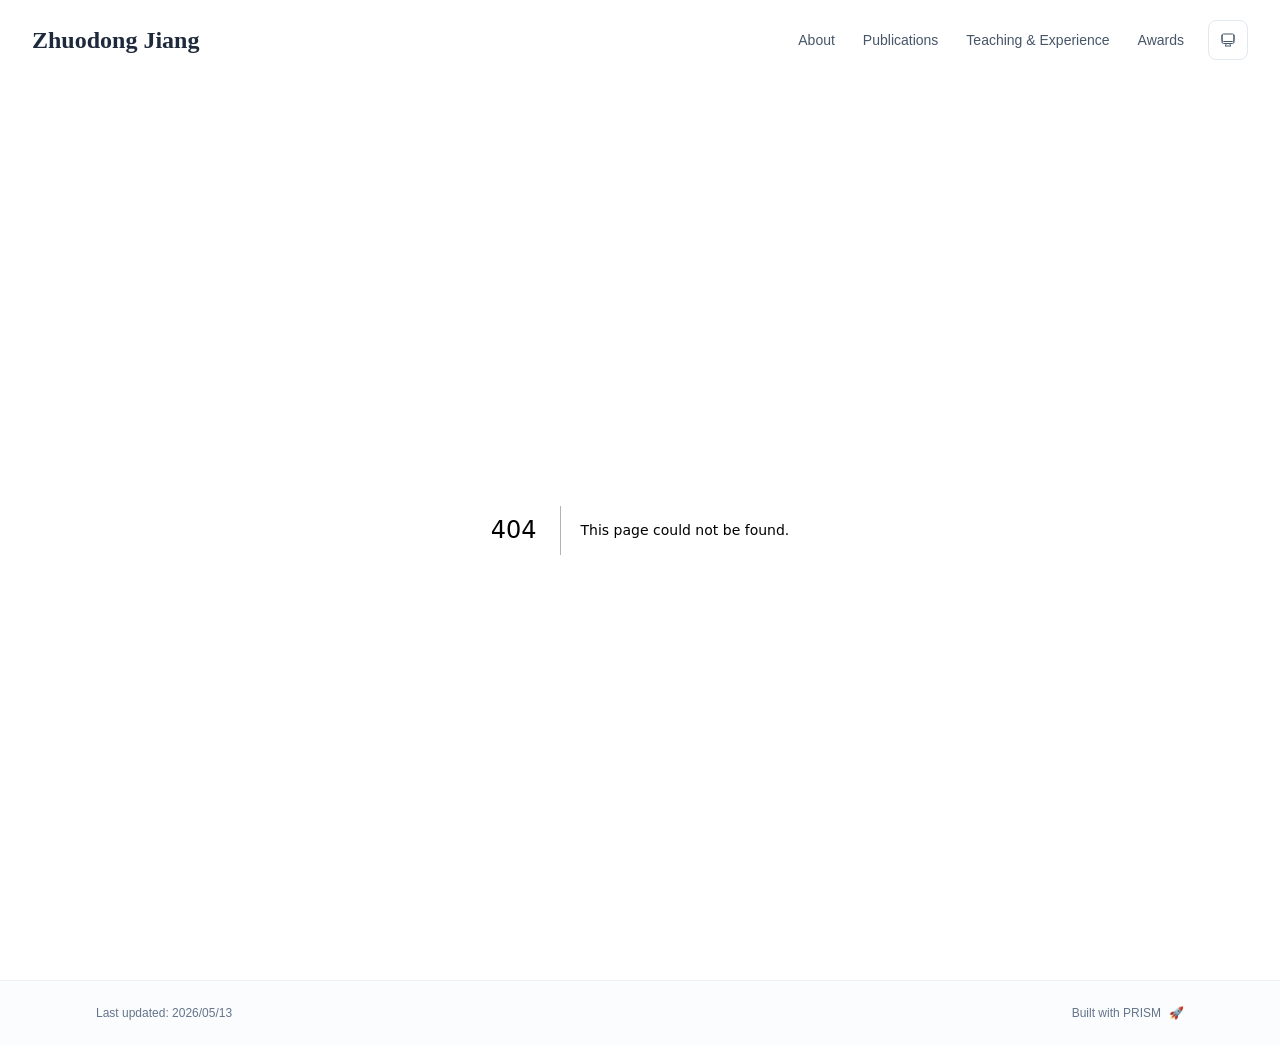
==== 404/index.html @ 2ffdc96c "Add files via upload" ====
<!DOCTYPE html><html lang="en" class="scroll-smooth"><head><meta charSet="utf-8"/><meta name="viewport" content="width=device-width, initial-scale=1"/><link rel="stylesheet" href="/_next/static/css/8590dfe646bd45a2.css" data-precedence="next"/><link rel="preload" as="script" fetchPriority="low" href="/_next/static/chunks/webpack-679b75d1c4c2027c.js"/><script src="/_next/static/chunks/4bd1b696-70b6d399998de86a.js" async=""></script><script src="/_next/static/chunks/684-5aaa8290a129f299.js" async=""></script><script src="/_next/static/chunks/main-app-1e3bed3630643436.js" async=""></script><script src="/_next/static/chunks/461-a9a5d7b05a71d978.js" async=""></script><script src="/_next/static/chunks/874-6cc630662f3664af.js" async=""></script><script src="/_next/static/chunks/291-e39730cc9327e39b.js" async=""></script><script src="/_next/static/chunks/app/layout-926b133515a40fc3.js" async=""></script><meta name="robots" content="noindex"/><title>404: This page could not be found.</title><link rel="icon" href="/logo.jpeg" type="image/svg+xml"/><link rel="dns-prefetch" href="https://jialeliu.com"/><link rel="preconnect" href="https://jialeliu.com" crossorigin=""/><link rel="preload" as="font" type="font/woff2" href="https://jialeliu.com/fonts/georgiab.woff2" crossorigin=""/><script>
              try {
                const theme = localStorage.getItem('theme-storage');
                const parsed = theme ? JSON.parse(theme) : null;
                const setting = parsed?.state?.theme || 'system';
                const prefersDark = typeof window !== 'undefined' && window.matchMedia && window.matchMedia('(prefers-color-scheme: dark)').matches;
                const effective = setting === 'dark' ? 'dark' : (setting === 'light' ? 'light' : (prefersDark ? 'dark' : 'light'));
                var root = document.documentElement;
                root.classList.add(effective);
                root.setAttribute('data-theme', effective);
              } catch (e) {
                var root = document.documentElement;
                root.classList.add('light');
                root.setAttribute('data-theme', 'light');
              }
            </script><script>
    try {
      const cfg = {"enabled":true,"locales":["en"],"defaultLocale":"en","mode":"auto","fixedLocale":"en","persist":true,"switcher":true,"labels":{"en":"English"}};
      const storageKey = 'locale-storage';
      const normalize = (value) => typeof value === 'string' ? value.trim().replace('_', '-').toLowerCase() : '';
      const matchLocale = (candidate) => {
        const normalized = normalize(candidate);
        if (!normalized) return null;
        if (cfg.locales.includes(normalized)) return normalized;
        const language = normalized.split('-')[0];
        if (cfg.locales.includes(language)) return language;
        return null;
      };

      let resolved = null;

      if (cfg.persist) {
        resolved = matchLocale(localStorage.getItem(storageKey));
      }

      if (!resolved) {
        if (cfg.mode === 'fixed') {
          resolved = cfg.fixedLocale;
        } else {
          resolved = matchLocale(navigator.language);
        }
      }

      if (!resolved) {
        resolved = cfg.defaultLocale;
      }

      const root = document.documentElement;
      root.lang = resolved;
      root.setAttribute('data-locale', resolved);

      if (cfg.persist) {
        localStorage.setItem(storageKey, resolved);
      }
    } catch (e) {
      const root = document.documentElement;
      root.lang = 'en';
      root.setAttribute('data-locale', 'en');
    }
  </script><title>Zhuodong Jiang</title><meta name="description" content="PhD student at the University of Bristol."/><meta name="author" content="Zhuodong Jiang"/><meta name="keywords" content="Zhuodong Jiang,PhD,Research,University of Bristol"/><meta name="creator" content="Zhuodong Jiang"/><meta name="publisher" content="Zhuodong Jiang"/><meta property="og:title" content="Zhuodong Jiang"/><meta property="og:description" content="PhD student at the University of Bristol."/><meta property="og:site_name" content="Zhuodong Jiang&#x27;s Academic Website"/><meta property="og:locale" content="en_US"/><meta property="og:type" content="website"/><meta name="twitter:card" content="summary"/><meta name="twitter:title" content="Zhuodong Jiang"/><meta name="twitter:description" content="PhD student at the University of Bristol."/><link rel="icon" href="/logo.jpeg"/><script>document.querySelectorAll('body link[rel="icon"], body link[rel="apple-touch-icon"]').forEach(el => document.head.appendChild(el))</script><script src="/_next/static/chunks/polyfills-42372ed130431b0a.js" noModule=""></script></head><body class="font-sans antialiased"><div style="visibility:hidden"><nav class="fixed top-0 left-0 right-0 z-50" data-headlessui-state=""><div class="transition-all duration-300 ease-out bg-transparent" style="transform:translateY(-100px)"><div class="max-w-7xl mx-auto px-4 sm:px-6 lg:px-8"><div class="flex justify-between items-center h-16 lg:h-20"><div class="flex-shrink-0" tabindex="0"><a class="text-xl lg:text-2xl font-serif font-semibold text-primary hover:text-accent transition-colors duration-200" href="/">Zhuodong Jiang</a></div><div class="hidden lg:block"><div class="ml-10 flex items-center space-x-3"><div class="relative flex items-baseline space-x-1"><a data-nav-href="/" class="relative px-3 py-2 text-sm font-medium rounded-lg transition-colors duration-150 text-neutral-600" href="/">About</a><a data-nav-href="/publications" class="relative px-3 py-2 text-sm font-medium rounded-lg transition-colors duration-150 text-neutral-600" href="/publications/">Publications</a><a data-nav-href="/teaching" class="relative px-3 py-2 text-sm font-medium rounded-lg transition-colors duration-150 text-neutral-600" href="/teaching/">Teaching &amp; Experience</a><a data-nav-href="/awards" class="relative px-3 py-2 text-sm font-medium rounded-lg transition-colors duration-150 text-neutral-600" href="/awards/">Awards</a></div><div class="flex items-center justify-center w-10 h-10 rounded-lg border border-neutral-200 dark:border-[rgba(148,163,184,0.24)] bg-background dark:bg-neutral-800"><div class="w-4 h-4 rounded-full bg-neutral-300 animate-pulse"></div></div></div></div><div class="lg:hidden flex items-center space-x-2"><div class="flex items-center justify-center w-10 h-10 rounded-lg border border-neutral-200 dark:border-[rgba(148,163,184,0.24)] bg-background dark:bg-neutral-800"><div class="w-4 h-4 rounded-full bg-neutral-300 animate-pulse"></div></div><button class="inline-flex items-center justify-center p-2 rounded-md text-neutral-600 hover:text-primary hover:bg-neutral-100 dark:hover:bg-neutral-800 focus:outline-none focus:ring-2 focus:ring-inset focus:ring-accent transition-colors duration-200" id="headlessui-disclosure-button-«R7pdb»" type="button" aria-expanded="false" data-headlessui-state=""><span class="sr-only">Open main menu</span><div><svg xmlns="http://www.w3.org/2000/svg" fill="none" viewBox="0 0 24 24" stroke-width="1.5" stroke="currentColor" aria-hidden="true" data-slot="icon" class="block h-6 w-6"><path stroke-linecap="round" stroke-linejoin="round" d="M3.75 6.75h16.5M3.75 12h16.5m-16.5 5.25h16.5"></path></svg></div></button></div></div></div></div></nav><main class="min-h-screen pt-16 lg:pt-20"><div style="font-family:system-ui,&quot;Segoe UI&quot;,Roboto,Helvetica,Arial,sans-serif,&quot;Apple Color Emoji&quot;,&quot;Segoe UI Emoji&quot;;height:100vh;text-align:center;display:flex;flex-direction:column;align-items:center;justify-content:center"><div><style>body{color:#000;background:#fff;margin:0}.next-error-h1{border-right:1px solid rgba(0,0,0,.3)}@media (prefers-color-scheme:dark){body{color:#fff;background:#000}.next-error-h1{border-right:1px solid rgba(255,255,255,.3)}}</style><h1 class="next-error-h1" style="display:inline-block;margin:0 20px 0 0;padding:0 23px 0 0;font-size:24px;font-weight:500;vertical-align:top;line-height:49px">404</h1><div style="display:inline-block"><h2 style="font-size:14px;font-weight:400;line-height:49px;margin:0">This page could not be found.</h2></div></div></div><!--$--><!--/$--><!--$--><!--/$--></main><footer class="border-t border-neutral-200/50 bg-neutral-50/50 dark:bg-neutral-900/50 dark:border-neutral-700/50"><div class="max-w-6xl mx-auto px-4 sm:px-6 lg:px-8 py-6"><div class="flex flex-col sm:flex-row justify-between items-center gap-2"><p class="text-xs text-neutral-500">Last updated<!-- -->: <!-- -->2026/05/13</p><p class="text-xs text-neutral-500 flex items-center"><a href="https://github.com/xyjoey/PRISM" target="_blank" rel="noopener noreferrer">Built with PRISM</a><span class="ml-2">🚀</span></p></div></div></footer></div><script src="/_next/static/chunks/webpack-679b75d1c4c2027c.js" async=""></script><script>(self.__next_f=self.__next_f||[]).push([0])</script><script>self.__next_f.push([1,"1:\"$Sreact.fragment\"\n3:I[3719,[\"461\",\"static/chunks/461-a9a5d7b05a71d978.js\",\"874\",\"static/chunks/874-6cc630662f3664af.js\",\"291\",\"static/chunks/291-e39730cc9327e39b.js\",\"177\",\"static/chunks/app/layout-926b133515a40fc3.js\"],\"ThemeProvider\"]\n4:I[310,[\"461\",\"static/chunks/461-a9a5d7b05a71d978.js\",\"874\",\"static/chunks/874-6cc630662f3664af.js\",\"291\",\"static/chunks/291-e39730cc9327e39b.js\",\"177\",\"static/chunks/app/layout-926b133515a40fc3.js\"],\"LocaleProvider\"]\n5:I[4574,[\"461\",\"static/chunks/461-a9a5d7b05a71d978.js\",\"874\",\"static/chunks/874-6cc630662f3664af.js\",\"291\",\"static/chunks/291-e39730cc9327e39b.js\",\"177\",\"static/chunks/app/layout-926b133515a40fc3.js\"],\"default\"]\n6:I[7555,[],\"\"]\n7:I[1295,[],\"\"]\n8:I[2548,[\"461\",\"static/chunks/461-a9a5d7b05a71d978.js\",\"874\",\"static/chunks/874-6cc630662f3664af.js\",\"291\",\"static/chunks/291-e39730cc9327e39b.js\",\"177\",\"static/chunks/app/layout-926b133515a40fc3.js\"],\"default\"]\n9:I[9665,[],\"MetadataBoundary\"]\nb:I[9665,[],\"OutletBoundary\"]\ne:I[4911,[],\"AsyncMetadataOutlet\"]\n10:I[9665,[],\"ViewportBoundary\"]\n12:I[6614,[],\"\"]\n:HL[\"/_next/static/css/8590dfe646bd45a2.css\",\"style\"]\n2:T57d,\n    try {\n      const cfg = {\"enabled\":true,\"locales\":[\"en\"],\"defaultLocale\":\"en\",\"mode\":\"auto\",\"fixedLocale\":\"en\",\"persist\":true,\"switcher\":true,\"labels\":{\"en\":\"English\"}};\n      const storageKey = 'locale-storage';\n      const normalize = (value) =\u003e typeof value === 'string' ? value.trim().replace('_', '-').toLowerCase() : '';\n      const matchLocale = (candidate) =\u003e {\n        const normalized = normalize(candidate);\n        if (!normalized) return null;\n        if (cfg.locales.includes(normalized)) return normalized;\n        const language = normalized.split('-')[0];\n        if (cfg.locales.includes(language)) return language;\n        return null;\n      };\n\n      let resolved = null;\n\n      if (cfg.persist) {\n        resolved = matchLocale(localStorage.getItem(storageKey));\n      }\n\n      if (!resolved) {\n        if (cfg.mode === 'fixed') {\n          resolved = cfg.fixedLocale;\n        } else {\n          r"])</script><script>self.__next_f.push([1,"esolved = matchLocale(navigator.language);\n        }\n      }\n\n      if (!resolved) {\n        resolved = cfg.defaultLocale;\n      }\n\n      const root = document.documentElement;\n      root.lang = resolved;\n      root.setAttribute('data-locale', resolved);\n\n      if (cfg.persist) {\n        localStorage.setItem(storageKey, resolved);\n      }\n    } catch (e) {\n      const root = document.documentElement;\n      root.lang = 'en';\n      root.setAttribute('data-locale', 'en');\n    }\n  "])</script><script>self.__next_f.push([1,"0:{\"P\":null,\"b\":\"Yw_uEle7CF0HJlz-Taul2\",\"p\":\"\",\"c\":[\"\",\"_not-found\",\"\"],\"i\":false,\"f\":[[[\"\",{\"children\":[\"/_not-found\",{\"children\":[\"__PAGE__\",{}]}]},\"$undefined\",\"$undefined\",true],[\"\",[\"$\",\"$1\",\"c\",{\"children\":[[[\"$\",\"link\",\"0\",{\"rel\":\"stylesheet\",\"href\":\"/_next/static/css/8590dfe646bd45a2.css\",\"precedence\":\"next\",\"crossOrigin\":\"$undefined\",\"nonce\":\"$undefined\"}]],[\"$\",\"html\",null,{\"lang\":\"en\",\"className\":\"scroll-smooth\",\"suppressHydrationWarning\":true,\"children\":[[\"$\",\"head\",null,{\"children\":[[\"$\",\"link\",null,{\"rel\":\"icon\",\"href\":\"/logo.jpeg\",\"type\":\"image/svg+xml\"}],[\"$\",\"link\",null,{\"rel\":\"dns-prefetch\",\"href\":\"https://jialeliu.com\"}],[\"$\",\"link\",null,{\"rel\":\"preconnect\",\"href\":\"https://jialeliu.com\",\"crossOrigin\":\"\"}],[\"$\",\"link\",null,{\"rel\":\"preload\",\"as\":\"font\",\"type\":\"font/woff2\",\"href\":\"https://jialeliu.com/fonts/georgiab.woff2\",\"crossOrigin\":\"\"}],[\"$\",\"script\",null,{\"dangerouslySetInnerHTML\":{\"__html\":\"\\n              try {\\n                const theme = localStorage.getItem('theme-storage');\\n                const parsed = theme ? JSON.parse(theme) : null;\\n                const setting = parsed?.state?.theme || 'system';\\n                const prefersDark = typeof window !== 'undefined' \u0026\u0026 window.matchMedia \u0026\u0026 window.matchMedia('(prefers-color-scheme: dark)').matches;\\n                const effective = setting === 'dark' ? 'dark' : (setting === 'light' ? 'light' : (prefersDark ? 'dark' : 'light'));\\n                var root = document.documentElement;\\n                root.classList.add(effective);\\n                root.setAttribute('data-theme', effective);\\n              } catch (e) {\\n                var root = document.documentElement;\\n                root.classList.add('light');\\n                root.setAttribute('data-theme', 'light');\\n              }\\n            \"}}],[\"$\",\"script\",null,{\"dangerouslySetInnerHTML\":{\"__html\":\"$2\"}}]]}],[\"$\",\"body\",null,{\"className\":\"font-sans antialiased\",\"children\":[\"$\",\"$L3\",null,{\"children\":[\"$\",\"$L4\",null,{\"config\":{\"enabled\":true,\"locales\":[\"en\"],\"defaultLocale\":\"en\",\"mode\":\"auto\",\"fixedLocale\":\"en\",\"persist\":true,\"switcher\":true,\"labels\":{\"en\":\"English\"}},\"children\":[[\"$\",\"$L5\",null,{\"items\":[{\"title\":\"About\",\"type\":\"page\",\"target\":\"about\",\"href\":\"/\"},{\"title\":\"Publications\",\"type\":\"page\",\"target\":\"publications\",\"href\":\"/publications\"},{\"title\":\"Teaching \u0026 Experience\",\"type\":\"page\",\"target\":\"teaching\",\"href\":\"/teaching\"},{\"title\":\"Awards\",\"type\":\"page\",\"target\":\"awards\",\"href\":\"/awards\"}],\"siteTitle\":\"Zhuodong Jiang\",\"enableOnePageMode\":false,\"i18n\":\"$0:f:0:1:1:props:children:1:props:children:1:props:children:props:children:props:config\",\"itemsByLocale\":{\"en\":[{\"title\":\"About\",\"type\":\"page\",\"target\":\"about\",\"href\":\"/\"},{\"title\":\"Publications\",\"type\":\"page\",\"target\":\"publications\",\"href\":\"/publications\"},{\"title\":\"Teaching \u0026 Experience\",\"type\":\"page\",\"target\":\"teaching\",\"href\":\"/teaching\"},{\"title\":\"Awards\",\"type\":\"page\",\"target\":\"awards\",\"href\":\"/awards\"}]},\"siteTitleByLocale\":{\"en\":\"Zhuodong Jiang\"}}],[\"$\",\"main\",null,{\"className\":\"min-h-screen pt-16 lg:pt-20\",\"children\":[\"$\",\"$L6\",null,{\"parallelRouterKey\":\"children\",\"error\":\"$undefined\",\"errorStyles\":\"$undefined\",\"errorScripts\":\"$undefined\",\"template\":[\"$\",\"$L7\",null,{}],\"templateStyles\":\"$undefined\",\"templateScripts\":\"$undefined\",\"notFound\":[[[\"$\",\"title\",null,{\"children\":\"404: This page could not be found.\"}],[\"$\",\"div\",null,{\"style\":{\"fontFamily\":\"system-ui,\\\"Segoe UI\\\",Roboto,Helvetica,Arial,sans-serif,\\\"Apple Color Emoji\\\",\\\"Segoe UI Emoji\\\"\",\"height\":\"100vh\",\"textAlign\":\"center\",\"display\":\"flex\",\"flexDirection\":\"column\",\"alignItems\":\"center\",\"justifyContent\":\"center\"},\"children\":[\"$\",\"div\",null,{\"children\":[[\"$\",\"style\",null,{\"dangerouslySetInnerHTML\":{\"__html\":\"body{color:#000;background:#fff;margin:0}.next-error-h1{border-right:1px solid rgba(0,0,0,.3)}@media (prefers-color-scheme:dark){body{color:#fff;background:#000}.next-error-h1{border-right:1px solid rgba(255,255,255,.3)}}\"}}],[\"$\",\"h1\",null,{\"className\":\"next-error-h1\",\"style\":{\"display\":\"inline-block\",\"margin\":\"0 20px 0 0\",\"padding\":\"0 23px 0 0\",\"fontSize\":24,\"fontWeight\":500,\"verticalAlign\":\"top\",\"lineHeight\":\"49px\"},\"children\":404}],[\"$\",\"div\",null,{\"style\":{\"display\":\"inline-block\"},\"children\":[\"$\",\"h2\",null,{\"style\":{\"fontSize\":14,\"fontWeight\":400,\"lineHeight\":\"49px\",\"margin\":0},\"children\":\"This page could not be found.\"}]}]]}]}]],[]],\"forbidden\":\"$undefined\",\"unauthorized\":\"$undefined\"}]}],[\"$\",\"$L8\",null,{\"lastUpdated\":\"2026/05/13\",\"lastUpdatedByLocale\":{\"en\":\"2026/05/13\"},\"defaultLocale\":\"en\"}]]}]}]}]]}]]}],{\"children\":[\"/_not-found\",[\"$\",\"$1\",\"c\",{\"children\":[null,[\"$\",\"$L6\",null,{\"parallelRouterKey\":\"children\",\"error\":\"$undefined\",\"errorStyles\":\"$undefined\",\"errorScripts\":\"$undefined\",\"template\":[\"$\",\"$L7\",null,{}],\"templateStyles\":\"$undefined\",\"templateScripts\":\"$undefined\",\"notFound\":\"$undefined\",\"forbidden\":\"$undefined\",\"unauthorized\":\"$undefined\"}]]}],{\"children\":[\"__PAGE__\",[\"$\",\"$1\",\"c\",{\"children\":[[[\"$\",\"title\",null,{\"children\":\"404: This page could not be found.\"}],[\"$\",\"div\",null,{\"style\":\"$0:f:0:1:1:props:children:1:props:children:1:props:children:props:children:props:children:1:props:children:props:notFound:0:1:props:style\",\"children\":[\"$\",\"div\",null,{\"children\":[[\"$\",\"style\",null,{\"dangerouslySetInnerHTML\":{\"__html\":\"body{color:#000;background:#fff;margin:0}.next-error-h1{border-right:1px solid rgba(0,0,0,.3)}@media (prefers-color-scheme:dark){body{color:#fff;background:#000}.next-error-h1{border-right:1px solid rgba(255,255,255,.3)}}\"}}],[\"$\",\"h1\",null,{\"className\":\"next-error-h1\",\"style\":\"$0:f:0:1:1:props:children:1:props:children:1:props:children:props:children:props:children:1:props:children:props:notFound:0:1:props:children:props:children:1:props:style\",\"children\":404}],[\"$\",\"div\",null,{\"style\":\"$0:f:0:1:1:props:children:1:props:children:1:props:children:props:children:props:children:1:props:children:props:notFound:0:1:props:children:props:children:2:props:style\",\"children\":[\"$\",\"h2\",null,{\"style\":\"$0:f:0:1:1:props:children:1:props:children:1:props:children:props:children:props:children:1:props:children:props:notFound:0:1:props:children:props:children:2:props:children:props:style\",\"children\":\"This page could not be found.\"}]}]]}]}]],[\"$\",\"$L9\",null,{\"children\":\"$La\"}],null,[\"$\",\"$Lb\",null,{\"children\":[\"$Lc\",\"$Ld\",[\"$\",\"$Le\",null,{\"promise\":\"$@f\"}]]}]]}],{},null,false]},null,false]},null,false],[\"$\",\"$1\",\"h\",{\"children\":[[\"$\",\"meta\",null,{\"name\":\"robots\",\"content\":\"noindex\"}],[\"$\",\"$1\",\"ISSq6S-o8bfqZtD1i_IFz\",{\"children\":[[\"$\",\"$L10\",null,{\"children\":\"$L11\"}],null]}],null]}],false]],\"m\":\"$undefined\",\"G\":[\"$12\",\"$undefined\"],\"s\":false,\"S\":true}\n"])</script><script>self.__next_f.push([1,"13:\"$Sreact.suspense\"\n14:I[4911,[],\"AsyncMetadata\"]\na:[\"$\",\"$13\",null,{\"fallback\":null,\"children\":[\"$\",\"$L14\",null,{\"promise\":\"$@15\"}]}]\n"])</script><script>self.__next_f.push([1,"d:null\n"])</script><script>self.__next_f.push([1,"11:[[\"$\",\"meta\",\"0\",{\"charSet\":\"utf-8\"}],[\"$\",\"meta\",\"1\",{\"name\":\"viewport\",\"content\":\"width=device-width, initial-scale=1\"}]]\nc:null\n"])</script><script>self.__next_f.push([1,"15:{\"metadata\":[[\"$\",\"title\",\"0\",{\"children\":\"Zhuodong Jiang\"}],[\"$\",\"meta\",\"1\",{\"name\":\"description\",\"content\":\"PhD student at the University of Bristol.\"}],[\"$\",\"meta\",\"2\",{\"name\":\"author\",\"content\":\"Zhuodong Jiang\"}],[\"$\",\"meta\",\"3\",{\"name\":\"keywords\",\"content\":\"Zhuodong Jiang,PhD,Research,University of Bristol\"}],[\"$\",\"meta\",\"4\",{\"name\":\"creator\",\"content\":\"Zhuodong Jiang\"}],[\"$\",\"meta\",\"5\",{\"name\":\"publisher\",\"content\":\"Zhuodong Jiang\"}],[\"$\",\"meta\",\"6\",{\"property\":\"og:title\",\"content\":\"Zhuodong Jiang\"}],[\"$\",\"meta\",\"7\",{\"property\":\"og:description\",\"content\":\"PhD student at the University of Bristol.\"}],[\"$\",\"meta\",\"8\",{\"property\":\"og:site_name\",\"content\":\"Zhuodong Jiang's Academic Website\"}],[\"$\",\"meta\",\"9\",{\"property\":\"og:locale\",\"content\":\"en_US\"}],[\"$\",\"meta\",\"10\",{\"property\":\"og:type\",\"content\":\"website\"}],[\"$\",\"meta\",\"11\",{\"name\":\"twitter:card\",\"content\":\"summary\"}],[\"$\",\"meta\",\"12\",{\"name\":\"twitter:title\",\"content\":\"Zhuodong Jiang\"}],[\"$\",\"meta\",\"13\",{\"name\":\"twitter:description\",\"content\":\"PhD student at the University of Bristol.\"}],[\"$\",\"link\",\"14\",{\"rel\":\"icon\",\"href\":\"/logo.jpeg\"}]],\"error\":null,\"digest\":\"$undefined\"}\nf:{\"metadata\":\"$15:metadata\",\"error\":null,\"digest\":\"$undefined\"}\n"])</script></body></html>
---- _next/static/css/8590dfe646bd45a2.css ----
/*! tailwindcss v4.1.10 | MIT License | https://tailwindcss.com */@layer properties{@supports (((-webkit-hyphens:none)) and (not (margin-trim:inline))) or ((-moz-orient:inline) and (not (color:rgb(from red r g b)))){*,::backdrop,:after,:before{--tw-translate-x:0;--tw-translate-y:0;--tw-translate-z:0;--tw-rotate-x:initial;--tw-rotate-y:initial;--tw-rotate-z:initial;--tw-skew-x:initial;--tw-skew-y:initial;--tw-space-y-reverse:0;--tw-space-x-reverse:0;--tw-border-style:solid;--tw-leading:initial;--tw-font-weight:initial;--tw-shadow:0 0 #0000;--tw-shadow-color:initial;--tw-shadow-alpha:100%;--tw-inset-shadow:0 0 #0000;--tw-inset-shadow-color:initial;--tw-inset-shadow-alpha:100%;--tw-ring-color:initial;--tw-ring-shadow:0 0 #0000;--tw-inset-ring-color:initial;--tw-inset-ring-shadow:0 0 #0000;--tw-ring-inset:initial;--tw-ring-offset-width:0px;--tw-ring-offset-color:#fff;--tw-ring-offset-shadow:0 0 #0000;--tw-blur:initial;--tw-brightness:initial;--tw-contrast:initial;--tw-grayscale:initial;--tw-hue-rotate:initial;--tw-invert:initial;--tw-opacity:initial;--tw-saturate:initial;--tw-sepia:initial;--tw-drop-shadow:initial;--tw-drop-shadow-color:initial;--tw-drop-shadow-alpha:100%;--tw-drop-shadow-size:initial;--tw-backdrop-blur:initial;--tw-backdrop-brightness:initial;--tw-backdrop-contrast:initial;--tw-backdrop-grayscale:initial;--tw-backdrop-hue-rotate:initial;--tw-backdrop-invert:initial;--tw-backdrop-opacity:initial;--tw-backdrop-saturate:initial;--tw-backdrop-sepia:initial;--tw-duration:initial;--tw-ease:initial;--tw-scale-x:1;--tw-scale-y:1;--tw-scale-z:1}}}@layer theme{:host,:root{--font-sans:"Inter",-apple-system,BlinkMacSystemFont,"Segoe UI",Roboto,sans-serif;--color-red-50:oklch(97.1% .013 17.38);--color-red-400:oklch(70.4% .191 22.216);--color-red-600:oklch(57.7% .245 27.325);--color-red-900:oklch(39.6% .141 25.723);--color-white:#fff;--spacing:.25rem;--container-2xl:42rem;--container-3xl:48rem;--container-4xl:56rem;--container-6xl:72rem;--container-7xl:80rem;--text-xs:.75rem;--text-xs--line-height:calc(1/.75);--text-sm:.875rem;--text-sm--line-height:calc(1.25/.875);--text-base:1rem;--text-base--line-height:calc(1.5/1);--text-lg:1.125rem;--text-lg--line-height:calc(1.75/1.125);--text-xl:1.25rem;--text-xl--line-height:calc(1.75/1.25);--text-2xl:1.5rem;--text-2xl--line-height:calc(2/1.5);--text-3xl:1.875rem;--text-3xl--line-height:calc(2.25/1.875);--text-4xl:2.25rem;--text-4xl--line-height:calc(2.5/2.25);--font-weight-medium:500;--font-weight-semibold:600;--font-weight-bold:700;--leading-tight:1.25;--leading-relaxed:1.625;--radius-md:.375rem;--radius-lg:.5rem;--radius-xl:.75rem;--radius-2xl:1rem;--ease-out:cubic-bezier(0,0,.2,1);--animate-pulse:pulse 2s cubic-bezier(.4,0,.6,1)infinite;--blur-xl:24px;--aspect-video:16/9;--default-transition-duration:.15s;--default-transition-timing-function:cubic-bezier(.4,0,.2,1);--default-font-family:"Inter",-apple-system,BlinkMacSystemFont,"Segoe UI",Roboto,sans-serif;--default-mono-font-family:"SF Mono",Monaco,"Cascadia Code","Roboto Mono",Consolas,"Courier New",monospace;--line-height-normal:1.5;--shadow-glass:0 8px 32px 0 #1f26875e}}@layer base{*,::backdrop,:after,:before{box-sizing:border-box;border:0 solid;margin:0;padding:0}::file-selector-button{box-sizing:border-box;border:0 solid;margin:0;padding:0}:host,html{-webkit-text-size-adjust:100%;tab-size:4;line-height:1.5;font-family:var(--default-font-family,ui-sans-serif,system-ui,sans-serif,"Apple Color Emoji","Segoe UI Emoji","Segoe UI Symbol","Noto Color Emoji");font-feature-settings:var(--default-font-feature-settings,normal);font-variation-settings:var(--default-font-variation-settings,normal);-webkit-tap-highlight-color:transparent}hr{height:0;color:inherit;border-top-width:1px}abbr:where([title]){-webkit-text-decoration:underline dotted;text-decoration:underline dotted}h1,h2,h3,h4,h5,h6{font-size:inherit;font-weight:inherit}a{color:inherit;-webkit-text-decoration:inherit;text-decoration:inherit}b,strong{font-weight:bolder}code,kbd,pre,samp{font-family:var(--default-mono-font-family,ui-monospace,SFMono-Regular,Menlo,Monaco,Consolas,"Liberation Mono","Courier New",monospace);font-feature-settings:var(--default-mono-font-feature-settings,normal);font-variation-settings:var(--default-mono-font-variation-settings,normal);font-size:1em}small{font-size:80%}sub,sup{vertical-align:baseline;font-size:75%;line-height:0;position:relative}sub{bottom:-.25em}sup{top:-.5em}table{text-indent:0;border-color:inherit;border-collapse:collapse}:-moz-focusring{outline:auto}progress{vertical-align:baseline}summary{display:list-item}menu,ol,ul{list-style:none}audio,canvas,embed,iframe,img,object,svg,video{vertical-align:middle;display:block}img,video{max-width:100%;height:auto}button,input,optgroup,select,textarea{font:inherit;font-feature-settings:inherit;font-variation-settings:inherit;letter-spacing:inherit;color:inherit;opacity:1;background-color:#0000;border-radius:0}::file-selector-button{font:inherit;font-feature-settings:inherit;font-variation-settings:inherit;letter-spacing:inherit;color:inherit;opacity:1;background-color:#0000;border-radius:0}:where(select:is([multiple],[size])) optgroup{font-weight:bolder}:where(select:is([multiple],[size])) optgroup option{padding-inline-start:20px}::file-selector-button{margin-inline-end:4px}::placeholder{opacity:1}@supports (not ((-webkit-appearance:-apple-pay-button))) or (contain-intrinsic-size:1px){::placeholder{color:currentColor}@supports (color:color-mix(in lab,red,red)){::placeholder{color:color-mix(in oklab,currentcolor 50%,transparent)}}}textarea{resize:vertical}::-webkit-search-decoration{-webkit-appearance:none}::-webkit-date-and-time-value{min-height:1lh;text-align:inherit}::-webkit-datetime-edit{display:inline-flex}::-webkit-datetime-edit-fields-wrapper{padding:0}::-webkit-datetime-edit,::-webkit-datetime-edit-year-field{padding-block:0}::-webkit-datetime-edit-day-field,::-webkit-datetime-edit-month-field{padding-block:0}::-webkit-datetime-edit-hour-field,::-webkit-datetime-edit-minute-field{padding-block:0}::-webkit-datetime-edit-millisecond-field,::-webkit-datetime-edit-second-field{padding-block:0}::-webkit-datetime-edit-meridiem-field{padding-block:0}:-moz-ui-invalid{box-shadow:none}button,input:where([type=button],[type=reset],[type=submit]){appearance:button}::file-selector-button{appearance:button}::-webkit-inner-spin-button,::-webkit-outer-spin-button{height:auto}[hidden]:where(:not([hidden=until-found])){display:none!important}}@layer components;@layer utilities{.pointer-events-none{pointer-events:none}.sr-only{clip:rect(0,0,0,0);white-space:nowrap;border-width:0;width:1px;height:1px;margin:-1px;padding:0;overflow:hidden}.absolute,.sr-only{position:absolute}.fixed{position:fixed}.relative{position:relative}.static{position:static}.sticky{position:sticky}.inset-0{inset:calc(var(--spacing)*0)}.top-0{top:calc(var(--spacing)*0)}.top-1\/2{top:50%}.top-2{top:calc(var(--spacing)*2)}.top-8{top:calc(var(--spacing)*8)}.top-full{top:100%}.right-0{right:calc(var(--spacing)*0)}.right-2{right:calc(var(--spacing)*2)}.left-0{left:calc(var(--spacing)*0)}.left-1\/2{left:50%}.left-3{left:calc(var(--spacing)*3)}.z-10{z-index:10}.z-20{z-index:20}.z-40{z-index:40}.z-50{z-index:50}.container{width:100%}@media (min-width:40rem){.container{max-width:40rem}}@media (min-width:48rem){.container{max-width:48rem}}@media (min-width:64rem){.container{max-width:64rem}}@media (min-width:80rem){.container{max-width:80rem}}@media (min-width:96rem){.container{max-width:96rem}}.mx-auto{margin-inline:auto}.my-4{margin-block:calc(var(--spacing)*4)}.mt-1{margin-top:calc(var(--spacing)*1)}.mt-2{margin-top:calc(var(--spacing)*2)}.mt-4{margin-top:calc(var(--spacing)*4)}.mt-6{margin-top:calc(var(--spacing)*6)}.mt-8{margin-top:calc(var(--spacing)*8)}.mt-auto{margin-top:auto}.mr-1{margin-right:calc(var(--spacing)*1)}.mr-1\.5{margin-right:calc(var(--spacing)*1.5)}.mr-2{margin-right:calc(var(--spacing)*2)}.mb-1{margin-bottom:calc(var(--spacing)*1)}.mb-2{margin-bottom:calc(var(--spacing)*2)}.mb-3{margin-bottom:calc(var(--spacing)*3)}.mb-4{margin-bottom:calc(var(--spacing)*4)}.mb-6{margin-bottom:calc(var(--spacing)*6)}.mb-8{margin-bottom:calc(var(--spacing)*8)}.ml-0{margin-left:calc(var(--spacing)*0)}.ml-2{margin-left:calc(var(--spacing)*2)}.ml-4{margin-left:calc(var(--spacing)*4)}.ml-10{margin-left:calc(var(--spacing)*10)}.line-clamp-2{-webkit-line-clamp:2}.line-clamp-2,.line-clamp-3{-webkit-box-orient:vertical;display:-webkit-box;overflow:hidden}.line-clamp-3{-webkit-line-clamp:3}.block{display:block}.contents{display:contents}.flex{display:flex}.grid{display:grid}.hidden{display:none}.inline-flex{display:inline-flex}.aspect-video{aspect-ratio:var(--aspect-video)}.h-0{height:calc(var(--spacing)*0)}.h-2\.5{height:calc(var(--spacing)*2.5)}.h-3{height:calc(var(--spacing)*3)}.h-3\.5{height:calc(var(--spacing)*3.5)}.h-4{height:calc(var(--spacing)*4)}.h-5{height:calc(var(--spacing)*5)}.h-6{height:calc(var(--spacing)*6)}.h-10{height:calc(var(--spacing)*10)}.h-16{height:calc(var(--spacing)*16)}.h-auto{height:auto}.min-h-screen{min-height:100vh}.w-0{width:calc(var(--spacing)*0)}.w-2\.5{width:calc(var(--spacing)*2.5)}.w-3{width:calc(var(--spacing)*3)}.w-3\.5{width:calc(var(--spacing)*3.5)}.w-4{width:calc(var(--spacing)*4)}.w-5{width:calc(var(--spacing)*5)}.w-6{width:calc(var(--spacing)*6)}.w-10{width:calc(var(--spacing)*10)}.w-14{width:calc(var(--spacing)*14)}.w-16{width:calc(var(--spacing)*16)}.w-32{width:calc(var(--spacing)*32)}.w-36{width:calc(var(--spacing)*36)}.w-64{width:calc(var(--spacing)*64)}.w-full{width:100%}.max-w-2xl{max-width:var(--container-2xl)}.max-w-3xl{max-width:var(--container-3xl)}.max-w-4xl{max-width:var(--container-4xl)}.max-w-6xl{max-width:var(--container-6xl)}.max-w-7xl{max-width:var(--container-7xl)}.max-w-\[calc\(100vw-2rem\)\]{max-width:calc(100vw - 2rem)}.max-w-full{max-width:100%}.min-w-0{min-width:calc(var(--spacing)*0)}.flex-1{flex:1}.flex-shrink-0{flex-shrink:0}.flex-grow{flex-grow:1}.-translate-x-1\/2{--tw-translate-x:calc(calc(1/2*100%)*-1)}.-translate-x-1\/2,.-translate-y-1\/2{translate:var(--tw-translate-x)var(--tw-translate-y)}.-translate-y-1\/2{--tw-translate-y:calc(calc(1/2*100%)*-1)}.-translate-y-full{--tw-translate-y:-100%;translate:var(--tw-translate-x)var(--tw-translate-y)}.transform{transform:var(--tw-rotate-x,)var(--tw-rotate-y,)var(--tw-rotate-z,)var(--tw-skew-x,)var(--tw-skew-y,)}.animate-pulse{animation:var(--animate-pulse)}.cursor-pointer{cursor:pointer}.resize{resize:both}.scroll-mt-24{scroll-margin-top:calc(var(--spacing)*24)}.list-inside{list-style-position:inside}.list-decimal{list-style-type:decimal}.list-disc{list-style-type:disc}.grid-cols-1{grid-template-columns:repeat(1,minmax(0,1fr))}.flex-col{flex-direction:column}.flex-wrap{flex-wrap:wrap}.items-baseline{align-items:baseline}.items-center{align-items:center}.items-start{align-items:flex-start}.justify-between{justify-content:space-between}.justify-center{justify-content:center}.gap-1{gap:calc(var(--spacing)*1)}.gap-2{gap:calc(var(--spacing)*2)}.gap-3{gap:calc(var(--spacing)*3)}.gap-4{gap:calc(var(--spacing)*4)}.gap-6{gap:calc(var(--spacing)*6)}.gap-12{gap:calc(var(--spacing)*12)}:where(.space-y-1>:not(:last-child)){--tw-space-y-reverse:0;margin-block-start:calc(calc(var(--spacing)*1)*var(--tw-space-y-reverse));margin-block-end:calc(calc(var(--spacing)*1)*calc(1 - var(--tw-space-y-reverse)))}:where(.space-y-2>:not(:last-child)){--tw-space-y-reverse:0;margin-block-start:calc(calc(var(--spacing)*2)*var(--tw-space-y-reverse));margin-block-end:calc(calc(var(--spacing)*2)*calc(1 - var(--tw-space-y-reverse)))}:where(.space-y-3>:not(:last-child)){--tw-space-y-reverse:0;margin-block-start:calc(calc(var(--spacing)*3)*var(--tw-space-y-reverse));margin-block-end:calc(calc(var(--spacing)*3)*calc(1 - var(--tw-space-y-reverse)))}:where(.space-y-4>:not(:last-child)){--tw-space-y-reverse:0;margin-block-start:calc(calc(var(--spacing)*4)*var(--tw-space-y-reverse));margin-block-end:calc(calc(var(--spacing)*4)*calc(1 - var(--tw-space-y-reverse)))}:where(.space-y-6>:not(:last-child)){--tw-space-y-reverse:0;margin-block-start:calc(calc(var(--spacing)*6)*var(--tw-space-y-reverse));margin-block-end:calc(calc(var(--spacing)*6)*calc(1 - var(--tw-space-y-reverse)))}:where(.space-y-8>:not(:last-child)){--tw-space-y-reverse:0;margin-block-start:calc(calc(var(--spacing)*8)*var(--tw-space-y-reverse));margin-block-end:calc(calc(var(--spacing)*8)*calc(1 - var(--tw-space-y-reverse)))}:where(.space-x-0\.5>:not(:last-child)){--tw-space-x-reverse:0;margin-inline-start:calc(calc(var(--spacing)*.5)*var(--tw-space-x-reverse));margin-inline-end:calc(calc(var(--spacing)*.5)*calc(1 - var(--tw-space-x-reverse)))}:where(.space-x-1>:not(:last-child)){--tw-space-x-reverse:0;margin-inline-start:calc(calc(var(--spacing)*1)*var(--tw-space-x-reverse));margin-inline-end:calc(calc(var(--spacing)*1)*calc(1 - var(--tw-space-x-reverse)))}:where(.space-x-2>:not(:last-child)){--tw-space-x-reverse:0;margin-inline-start:calc(calc(var(--spacing)*2)*var(--tw-space-x-reverse));margin-inline-end:calc(calc(var(--spacing)*2)*calc(1 - var(--tw-space-x-reverse)))}:where(.space-x-3>:not(:last-child)){--tw-space-x-reverse:0;margin-inline-start:calc(calc(var(--spacing)*3)*var(--tw-space-x-reverse));margin-inline-end:calc(calc(var(--spacing)*3)*calc(1 - var(--tw-space-x-reverse)))}.truncate{text-overflow:ellipsis;white-space:nowrap}.overflow-hidden,.truncate{overflow:hidden}.overflow-x-auto{overflow-x:auto}.scroll-smooth{scroll-behavior:smooth}.rounded{border-radius:.25rem}.rounded-2xl{border-radius:var(--radius-2xl)}.rounded-full{border-radius:3.40282e+38px}.rounded-lg{border-radius:var(--radius-lg)}.rounded-md{border-radius:var(--radius-md)}.rounded-xl{border-radius:var(--radius-xl)}.border{border-style:var(--tw-border-style);border-width:1px}.border-t{border-top-style:var(--tw-border-style);border-top-width:1px}.border-t-4{border-top-style:var(--tw-border-style);border-top-width:4px}.border-r-4{border-right-style:var(--tw-border-style);border-right-width:4px}.border-b{border-bottom-style:var(--tw-border-style);border-bottom-width:1px}.border-l-4{border-left-style:var(--tw-border-style);border-left-width:4px}.border-accent,.border-accent\/50{border-color:var(--accent)}@supports (color:color-mix(in lab,red,red)){.border-accent\/50{border-color:color-mix(in oklab,var(--accent)50%,transparent)}}.border-neutral-100{border-color:var(--neutral-100)}.border-neutral-200,.border-neutral-200\/50{border-color:var(--neutral-200)}@supports (color:color-mix(in lab,red,red)){.border-neutral-200\/50{border-color:color-mix(in oklab,var(--neutral-200)50%,transparent)}}.border-transparent{border-color:#0000}.border-t-accent{border-top-color:var(--accent)}.border-t-neutral-800{border-top-color:var(--neutral-800)}.bg-accent,.bg-accent\/10{background-color:var(--accent)}@supports (color:color-mix(in lab,red,red)){.bg-accent\/10{background-color:color-mix(in oklab,var(--accent)10%,transparent)}}.bg-accent\/\[0\.07\]{background-color:var(--accent)}@supports (color:color-mix(in lab,red,red)){.bg-accent\/\[0\.07\]{background-color:color-mix(in oklab,var(--accent)7%,transparent)}}.bg-background,.bg-background\/80{background-color:var(--background)}@supports (color:color-mix(in lab,red,red)){.bg-background\/80{background-color:color-mix(in oklab,var(--background)80%,transparent)}}.bg-background\/95{background-color:var(--background)}@supports (color:color-mix(in lab,red,red)){.bg-background\/95{background-color:color-mix(in oklab,var(--background)95%,transparent)}}.bg-neutral-50,.bg-neutral-50\/50{background-color:var(--neutral-50)}@supports (color:color-mix(in lab,red,red)){.bg-neutral-50\/50{background-color:color-mix(in oklab,var(--neutral-50)50%,transparent)}}.bg-neutral-100{background-color:var(--neutral-100)}.bg-neutral-300{background-color:var(--neutral-300)}.bg-neutral-800{background-color:var(--neutral-800)}.bg-red-50{background-color:var(--color-red-50)}.bg-transparent{background-color:#0000}.bg-white{background-color:var(--color-white)}.object-contain{object-fit:contain}.p-1\.5{padding:calc(var(--spacing)*1.5)}.p-2{padding:calc(var(--spacing)*2)}.p-4{padding:calc(var(--spacing)*4)}.p-6{padding:calc(var(--spacing)*6)}.px-1\.5{padding-inline:calc(var(--spacing)*1.5)}.px-2{padding-inline:calc(var(--spacing)*2)}.px-3{padding-inline:calc(var(--spacing)*3)}.px-4{padding-inline:calc(var(--spacing)*4)}.py-0\.5{padding-block:calc(var(--spacing)*.5)}.py-1{padding-block:calc(var(--spacing)*1)}.py-2{padding-block:calc(var(--spacing)*2)}.py-3{padding-block:calc(var(--spacing)*3)}.py-6{padding-block:calc(var(--spacing)*6)}.py-8{padding-block:calc(var(--spacing)*8)}.py-12{padding-block:calc(var(--spacing)*12)}.pt-2{padding-top:calc(var(--spacing)*2)}.pt-16{padding-top:calc(var(--spacing)*16)}.pr-4{padding-right:calc(var(--spacing)*4)}.pb-2{padding-bottom:calc(var(--spacing)*2)}.pb-3{padding-bottom:calc(var(--spacing)*3)}.pl-4{padding-left:calc(var(--spacing)*4)}.pl-10{padding-left:calc(var(--spacing)*10)}.text-center{text-align:center}.font-mono{font-family:SF Mono,Monaco,Cascadia Code,Roboto Mono,Consolas,Courier New,monospace}.font-sans{font-family:Inter,-apple-system,BlinkMacSystemFont,Segoe UI,Roboto,sans-serif}.font-serif{font-family:Georgia CDN,Georgia,serif}.text-2xl{font-size:var(--text-2xl);line-height:var(--tw-leading,var(--text-2xl--line-height))}.text-3xl{font-size:var(--text-3xl);line-height:var(--tw-leading,var(--text-3xl--line-height))}.text-4xl{font-size:var(--text-4xl);line-height:var(--tw-leading,var(--text-4xl--line-height))}.text-base{font-size:var(--text-base);line-height:var(--tw-leading,var(--text-base--line-height))}.text-lg{font-size:var(--text-lg);line-height:var(--tw-leading,var(--text-lg--line-height))}.text-sm{font-size:var(--text-sm);line-height:var(--tw-leading,var(--text-sm--line-height))}.text-xl{font-size:var(--text-xl);line-height:var(--tw-leading,var(--text-xl--line-height))}.text-xs{font-size:var(--text-xs);line-height:var(--tw-leading,var(--text-xs--line-height))}.text-\[0\.95em\]{font-size:.95em}.leading-relaxed{--tw-leading:var(--leading-relaxed);line-height:var(--leading-relaxed)}.leading-tight{--tw-leading:var(--leading-tight);line-height:var(--leading-tight)}.font-bold{--tw-font-weight:var(--font-weight-bold);font-weight:var(--font-weight-bold)}.font-medium{--tw-font-weight:var(--font-weight-medium);font-weight:var(--font-weight-medium)}.font-semibold{--tw-font-weight:var(--font-weight-semibold);font-weight:var(--font-weight-semibold)}.break-words{overflow-wrap:break-word}.whitespace-nowrap{white-space:nowrap}.whitespace-pre-wrap{white-space:pre-wrap}.text-accent{color:var(--accent)}.text-neutral-400{color:var(--neutral-400)}.text-neutral-500{color:var(--neutral-500)}.text-neutral-600{color:var(--neutral-600)}.text-neutral-700{color:var(--neutral-700)}.text-neutral-800{color:var(--neutral-800)}.text-primary{color:var(--primary)}.text-red-600{color:var(--color-red-600)}.text-white{color:var(--color-white)}.capitalize{text-transform:capitalize}.italic{font-style:italic}.underline{text-decoration-line:underline}.decoration-accent{-webkit-text-decoration-color:var(--accent);text-decoration-color:var(--accent)}.decoration-neutral-400{-webkit-text-decoration-color:var(--neutral-400);text-decoration-color:var(--neutral-400)}.underline-offset-4{text-underline-offset:4px}.antialiased{-webkit-font-smoothing:antialiased;-moz-osx-font-smoothing:grayscale}.opacity-60{opacity:.6}.opacity-70{opacity:.7}.shadow-lg{--tw-shadow:0 10px 15px -3px var(--tw-shadow-color,#0000001a),0 4px 6px -2px var(--tw-shadow-color,#0000000d)}.shadow-lg,.shadow-sm{box-shadow:var(--tw-inset-shadow),var(--tw-inset-ring-shadow),var(--tw-ring-offset-shadow),var(--tw-ring-shadow),var(--tw-shadow)}.shadow-sm{--tw-shadow:0 1px 2px 0 var(--tw-shadow-color,#0000000d)}.filter{filter:var(--tw-blur,)var(--tw-brightness,)var(--tw-contrast,)var(--tw-grayscale,)var(--tw-hue-rotate,)var(--tw-invert,)var(--tw-saturate,)var(--tw-sepia,)var(--tw-drop-shadow,)}.backdrop-blur-xl{--tw-backdrop-blur:blur(var(--blur-xl));-webkit-backdrop-filter:var(--tw-backdrop-blur,)var(--tw-backdrop-brightness,)var(--tw-backdrop-contrast,)var(--tw-backdrop-grayscale,)var(--tw-backdrop-hue-rotate,)var(--tw-backdrop-invert,)var(--tw-backdrop-opacity,)var(--tw-backdrop-saturate,)var(--tw-backdrop-sepia,);backdrop-filter:var(--tw-backdrop-blur,)var(--tw-backdrop-brightness,)var(--tw-backdrop-contrast,)var(--tw-backdrop-grayscale,)var(--tw-backdrop-hue-rotate,)var(--tw-backdrop-invert,)var(--tw-backdrop-opacity,)var(--tw-backdrop-saturate,)var(--tw-backdrop-sepia,)}.transition{transition-property:color,background-color,border-color,outline-color,text-decoration-color,fill,stroke,--tw-gradient-from,--tw-gradient-via,--tw-gradient-to,opacity,box-shadow,transform,translate,scale,rotate,filter,-webkit-backdrop-filter,backdrop-filter,display,visibility,content-visibility,overlay,pointer-events;transition-timing-function:var(--tw-ease,var(--default-transition-timing-function));transition-duration:var(--tw-duration,var(--default-transition-duration))}.transition-all{transition-property:all;transition-timing-function:var(--tw-ease,var(--default-transition-timing-function));transition-duration:var(--tw-duration,var(--default-transition-duration))}.transition-colors{transition-property:color,background-color,border-color,outline-color,text-decoration-color,fill,stroke,--tw-gradient-from,--tw-gradient-via,--tw-gradient-to;transition-timing-function:var(--tw-ease,var(--default-transition-timing-function));transition-duration:var(--tw-duration,var(--default-transition-duration))}.duration-150{--tw-duration:.15s;transition-duration:.15s}.duration-200{--tw-duration:.2s;transition-duration:.2s}.duration-300{--tw-duration:.3s;transition-duration:.3s}.ease-out{--tw-ease:var(--ease-out);transition-timing-function:var(--ease-out)}.last\:mb-0:last-child{margin-bottom:calc(var(--spacing)*0)}@media (hover:hover){.hover\:scale-105:hover{--tw-scale-x:105%;--tw-scale-y:105%;--tw-scale-z:105%;scale:var(--tw-scale-x)var(--tw-scale-y)}.hover\:scale-\[1\.01\]:hover{scale:1.01}.hover\:scale-\[1\.02\]:hover{scale:1.02}.hover\:border-accent:hover{border-color:var(--accent)}.hover\:bg-accent:hover{background-color:var(--accent)}.hover\:bg-accent-dark:hover{background-color:var(--accent-dark)}.hover\:bg-accent\/10:hover{background-color:var(--accent)}@supports (color:color-mix(in lab,red,red)){.hover\:bg-accent\/10:hover{background-color:color-mix(in oklab,var(--accent)10%,transparent)}}.hover\:bg-neutral-50:hover{background-color:var(--neutral-50)}.hover\:bg-neutral-100:hover{background-color:var(--neutral-100)}.hover\:bg-red-50:hover{background-color:var(--color-red-50)}.hover\:text-accent:hover{color:var(--accent)}.hover\:text-accent-dark:hover{color:var(--accent-dark)}.hover\:text-primary:hover{color:var(--primary)}.hover\:text-red-600:hover{color:var(--color-red-600)}.hover\:text-white:hover{color:var(--color-white)}.hover\:shadow-lg:hover{--tw-shadow:0 10px 15px -3px var(--tw-shadow-color,#0000001a),0 4px 6px -2px var(--tw-shadow-color,#0000000d)}.hover\:shadow-lg:hover,.hover\:shadow-md:hover{box-shadow:var(--tw-inset-shadow),var(--tw-inset-ring-shadow),var(--tw-ring-offset-shadow),var(--tw-ring-shadow),var(--tw-shadow)}.hover\:shadow-md:hover{--tw-shadow:0 4px 6px -1px var(--tw-shadow-color,#0000001a),0 2px 4px -1px var(--tw-shadow-color,#0000000f)}.hover\:shadow-sm:hover{--tw-shadow:0 1px 2px 0 var(--tw-shadow-color,#0000000d)}.hover\:shadow-sm:hover,.hover\:shadow-xl:hover{box-shadow:var(--tw-inset-shadow),var(--tw-inset-ring-shadow),var(--tw-ring-offset-shadow),var(--tw-ring-shadow),var(--tw-shadow)}.hover\:shadow-xl:hover{--tw-shadow:0 20px 25px -5px var(--tw-shadow-color,#0000001a),0 10px 10px -5px var(--tw-shadow-color,#0000000a)}}.focus\:border-transparent:focus{border-color:#0000}.focus\:ring-2:focus{--tw-ring-shadow:var(--tw-ring-inset,)0 0 0 calc(2px + var(--tw-ring-offset-width))var(--tw-ring-color,currentcolor);box-shadow:var(--tw-inset-shadow),var(--tw-inset-ring-shadow),var(--tw-ring-offset-shadow),var(--tw-ring-shadow),var(--tw-shadow)}.focus\:ring-accent:focus{--tw-ring-color:var(--accent)}.focus\:outline-none:focus{--tw-outline-style:none;outline-style:none}.focus\:ring-inset:focus{--tw-ring-inset:inset}.focus-visible\:ring-2:focus-visible{--tw-ring-shadow:var(--tw-ring-inset,)0 0 0 calc(2px + var(--tw-ring-offset-width))var(--tw-ring-color,currentcolor);box-shadow:var(--tw-inset-shadow),var(--tw-inset-ring-shadow),var(--tw-ring-offset-shadow),var(--tw-ring-shadow),var(--tw-shadow)}.focus-visible\:ring-accent\/50:focus-visible{--tw-ring-color:var(--accent)}@supports (color:color-mix(in lab,red,red)){.focus-visible\:ring-accent\/50:focus-visible{--tw-ring-color:color-mix(in oklab,var(--accent)50%,transparent)}}@media (min-width:40rem){.sm\:inline{display:inline}.sm\:w-44{width:calc(var(--spacing)*44)}.sm\:w-auto{width:auto}.sm\:max-w-none{max-width:none}.sm\:flex-row{flex-direction:row}.sm\:gap-4{gap:calc(var(--spacing)*4)}:where(.sm\:space-y-0>:not(:last-child)){--tw-space-y-reverse:0;margin-block-start:calc(calc(var(--spacing)*0)*var(--tw-space-y-reverse));margin-block-end:calc(calc(var(--spacing)*0)*calc(1 - var(--tw-space-y-reverse)))}:where(.sm\:space-x-2>:not(:last-child)){--tw-space-x-reverse:0;margin-inline-start:calc(calc(var(--spacing)*2)*var(--tw-space-x-reverse));margin-inline-end:calc(calc(var(--spacing)*2)*calc(1 - var(--tw-space-x-reverse)))}.sm\:p-2{padding:calc(var(--spacing)*2)}.sm\:px-3{padding-inline:calc(var(--spacing)*3)}.sm\:px-6{padding-inline:calc(var(--spacing)*6)}.sm\:whitespace-nowrap{white-space:nowrap}}@media (min-width:48rem){.md\:w-56{width:calc(var(--spacing)*56)}.md\:flex-row{flex-direction:row}}@media (min-width:64rem){.lg\:col-span-1{grid-column:span 1/span 1}.lg\:col-span-2{grid-column:span 2/span 2}.lg\:block{display:block}.lg\:hidden{display:none}.lg\:h-20{height:calc(var(--spacing)*20)}.lg\:w-64{width:calc(var(--spacing)*64)}.lg\:grid-cols-3{grid-template-columns:repeat(3,minmax(0,1fr))}.lg\:px-8{padding-inline:calc(var(--spacing)*8)}.lg\:pt-20{padding-top:calc(var(--spacing)*20)}.lg\:text-2xl{font-size:var(--text-2xl);line-height:var(--tw-leading,var(--text-2xl--line-height))}}.dark\:border-\[rgba\(148\,163\,184\,0\.24\)\]:where(.dark,.dark *){border-color:#94a3b83d}.dark\:border-neutral-600:where(.dark,.dark *){border-color:var(--neutral-600)}.dark\:border-neutral-700:where(.dark,.dark *),.dark\:border-neutral-700\/50:where(.dark,.dark *){border-color:var(--neutral-700)}@supports (color:color-mix(in lab,red,red)){.dark\:border-neutral-700\/50:where(.dark,.dark *){border-color:color-mix(in oklab,var(--neutral-700)50%,transparent)}}.dark\:border-neutral-800:where(.dark,.dark *){border-color:var(--neutral-800)}.dark\:bg-neutral-700:where(.dark,.dark *){background-color:var(--neutral-700)}.dark\:bg-neutral-800:where(.dark,.dark *),.dark\:bg-neutral-800\/50:where(.dark,.dark *){background-color:var(--neutral-800)}@supports (color:color-mix(in lab,red,red)){.dark\:bg-neutral-800\/50:where(.dark,.dark *){background-color:color-mix(in oklab,var(--neutral-800)50%,transparent)}}.dark\:bg-neutral-900:where(.dark,.dark *),.dark\:bg-neutral-900\/50:where(.dark,.dark *){background-color:var(--neutral-900)}@supports (color:color-mix(in lab,red,red)){.dark\:bg-neutral-900\/50:where(.dark,.dark *){background-color:color-mix(in oklab,var(--neutral-900)50%,transparent)}}.dark\:bg-red-900\/20:where(.dark,.dark *){background-color:#82181a33}@supports (color:color-mix(in lab,red,red)){.dark\:bg-red-900\/20:where(.dark,.dark *){background-color:color-mix(in oklab,var(--color-red-900)20%,transparent)}}.dark\:text-neutral-300:where(.dark,.dark *){color:var(--neutral-300)}.dark\:text-neutral-400:where(.dark,.dark *){color:var(--neutral-400)}.dark\:text-neutral-500:where(.dark,.dark *){color:var(--neutral-500)}.dark\:text-neutral-600:where(.dark,.dark *){color:var(--neutral-600)}.dark\:text-red-400:where(.dark,.dark *){color:var(--color-red-400)}@media (hover:hover){.dark\:hover\:bg-neutral-700:where(.dark,.dark *):hover{background-color:var(--neutral-700)}.dark\:hover\:bg-neutral-800:where(.dark,.dark *):hover{background-color:var(--neutral-800)}.dark\:hover\:bg-red-900\/20:where(.dark,.dark *):hover{background-color:#82181a33}@supports (color:color-mix(in lab,red,red)){.dark\:hover\:bg-red-900\/20:where(.dark,.dark *):hover{background-color:color-mix(in oklab,var(--color-red-900)20%,transparent)}}.dark\:hover\:text-red-400:where(.dark,.dark *):hover{color:var(--color-red-400)}.dark\:hover\:text-white:where(.dark,.dark *):hover{color:var(--color-white)}}}@font-face{font-family:Georgia CDN;src:url(https://jialeliu.com/fonts/georgiab.woff2)format("woff2");font-style:normal;font-weight:700;font-display:swap}.light,:root{--background:#fefffe;--foreground:#0f172a;--primary:#1e293b;--primary-light:#334155;--primary-dark:#0f172a;--accent:#d4a562;--accent-light:#e4b976;--accent-dark:#b8914d;--neutral-50:#f8fafc;--neutral-100:#f1f5f9;--neutral-200:#e2e8f0;--neutral-300:#cbd5e1;--neutral-400:#94a3b8;--neutral-500:#64748b;--neutral-600:#475569;--neutral-700:#334155;--neutral-800:#1e293b;--neutral-900:#0f172a;--success:#10b981;--warning:#f59e0b;--error:#ef4444;--info:#3b82f6;--glass-bg:#ffffff1a;--glass-border:#fff3;--glass-shadow:#0000001a}html:lang(zh),html[data-locale^=zh]{--font-serif:"Source Han Serif SC","Source Han Serif CN","Noto Serif CJK SC","Noto Serif SC","Songti SC",STSong,SimSun,serif}.dark{--background:#0f172a;--foreground:#f8fafc;--primary:#f8fafc;--primary-light:#e2e8f0;--primary-dark:#cbd5e1;--accent:#e4b976;--accent-light:#f0c674;--accent-dark:#d4a562;--glass-bg:#0f172acc;--glass-border:#ffffff1a;--glass-shadow:#00000080;--neutral-50:#0f172a;--neutral-100:#1e293b;--neutral-200:#334155;--neutral-300:#475569;--neutral-400:#64748b;--neutral-500:#94a3b8;--neutral-600:#cbd5e1;--neutral-700:#e2e8f0;--neutral-800:#1e293b;--neutral-900:#0f172a}body{background:var(--background);color:var(--foreground);font-family:var(--font-sans);line-height:var(--line-height-normal);-webkit-font-smoothing:antialiased;-moz-osx-font-smoothing:grayscale;font-weight:400}.text-balance{text-wrap:balance}.text-pretty{text-wrap:pretty}.glass,.glass-card{background:var(--glass-bg);-webkit-backdrop-filter:blur(20px);border:1px solid var(--glass-border);box-shadow:var(--shadow-glass)}.glass-card{border-radius:1rem;padding:1.5rem}::-webkit-scrollbar{width:8px}::-webkit-scrollbar-track{background:var(--neutral-100)}::-webkit-scrollbar-thumb{background:var(--neutral-300);border-radius:4px}::-webkit-scrollbar-thumb:hover{background:var(--neutral-400)}.dark ::-webkit-scrollbar-track{background:var(--neutral-800)}.dark ::-webkit-scrollbar-thumb{background:var(--neutral-600)}.dark ::-webkit-scrollbar-thumb:hover{background:var(--neutral-500)}.card-bg{background-color:#fff}.dark .card-bg{background-color:#1e293b;border-color:#94a3b83d}@property --tw-translate-x{syntax:"*";inherits:false;initial-value:0}@property --tw-translate-y{syntax:"*";inherits:false;initial-value:0}@property --tw-translate-z{syntax:"*";inherits:false;initial-value:0}@property --tw-rotate-x{syntax:"*";inherits:false}@property --tw-rotate-y{syntax:"*";inherits:false}@property --tw-rotate-z{syntax:"*";inherits:false}@property --tw-skew-x{syntax:"*";inherits:false}@property --tw-skew-y{syntax:"*";inherits:false}@property --tw-space-y-reverse{syntax:"*";inherits:false;initial-value:0}@property --tw-space-x-reverse{syntax:"*";inherits:false;initial-value:0}@property --tw-border-style{syntax:"*";inherits:false;initial-value:solid}@property --tw-leading{syntax:"*";inherits:false}@property --tw-font-weight{syntax:"*";inherits:false}@property --tw-shadow{syntax:"*";inherits:false;initial-value:0 0 #0000}@property --tw-shadow-color{syntax:"*";inherits:false}@property --tw-shadow-alpha{syntax:"<percentage>";inherits:false;initial-value:100%}@property --tw-inset-shadow{syntax:"*";inherits:false;initial-value:0 0 #0000}@property --tw-inset-shadow-color{syntax:"*";inherits:false}@property --tw-inset-shadow-alpha{syntax:"<percentage>";inherits:false;initial-value:100%}@property --tw-ring-color{syntax:"*";inherits:false}@property --tw-ring-shadow{syntax:"*";inherits:false;initial-value:0 0 #0000}@property --tw-inset-ring-color{syntax:"*";inherits:false}@property --tw-inset-ring-shadow{syntax:"*";inherits:false;initial-value:0 0 #0000}@property --tw-ring-inset{syntax:"*";inherits:false}@property --tw-ring-offset-width{syntax:"<length>";inherits:false;initial-value:0}@property --tw-ring-offset-color{syntax:"*";inherits:false;initial-value:#fff}@property --tw-ring-offset-shadow{syntax:"*";inherits:false;initial-value:0 0 #0000}@property --tw-blur{syntax:"*";inherits:false}@property --tw-brightness{syntax:"*";inherits:false}@property --tw-contrast{syntax:"*";inherits:false}@property --tw-grayscale{syntax:"*";inherits:false}@property --tw-hue-rotate{syntax:"*";inherits:false}@property --tw-invert{syntax:"*";inherits:false}@property --tw-opacity{syntax:"*";inherits:false}@property --tw-saturate{syntax:"*";inherits:false}@property --tw-sepia{syntax:"*";inherits:false}@property --tw-drop-shadow{syntax:"*";inherits:false}@property --tw-drop-shadow-color{syntax:"*";inherits:false}@property --tw-drop-shadow-alpha{syntax:"<percentage>";inherits:false;initial-value:100%}@property --tw-drop-shadow-size{syntax:"*";inherits:false}@property --tw-backdrop-blur{syntax:"*";inherits:false}@property --tw-backdrop-brightness{syntax:"*";inherits:false}@property --tw-backdrop-contrast{syntax:"*";inherits:false}@property --tw-backdrop-grayscale{syntax:"*";inherits:false}@property --tw-backdrop-hue-rotate{syntax:"*";inherits:false}@property --tw-backdrop-invert{syntax:"*";inherits:false}@property --tw-backdrop-opacity{syntax:"*";inherits:false}@property --tw-backdrop-saturate{syntax:"*";inherits:false}@property --tw-backdrop-sepia{syntax:"*";inherits:false}@property --tw-duration{syntax:"*";inherits:false}@property --tw-ease{syntax:"*";inherits:false}@property --tw-scale-x{syntax:"*";inherits:false;initial-value:1}@property --tw-scale-y{syntax:"*";inherits:false;initial-value:1}@property --tw-scale-z{syntax:"*";inherits:false;initial-value:1}@keyframes pulse{50%{opacity:.5}}
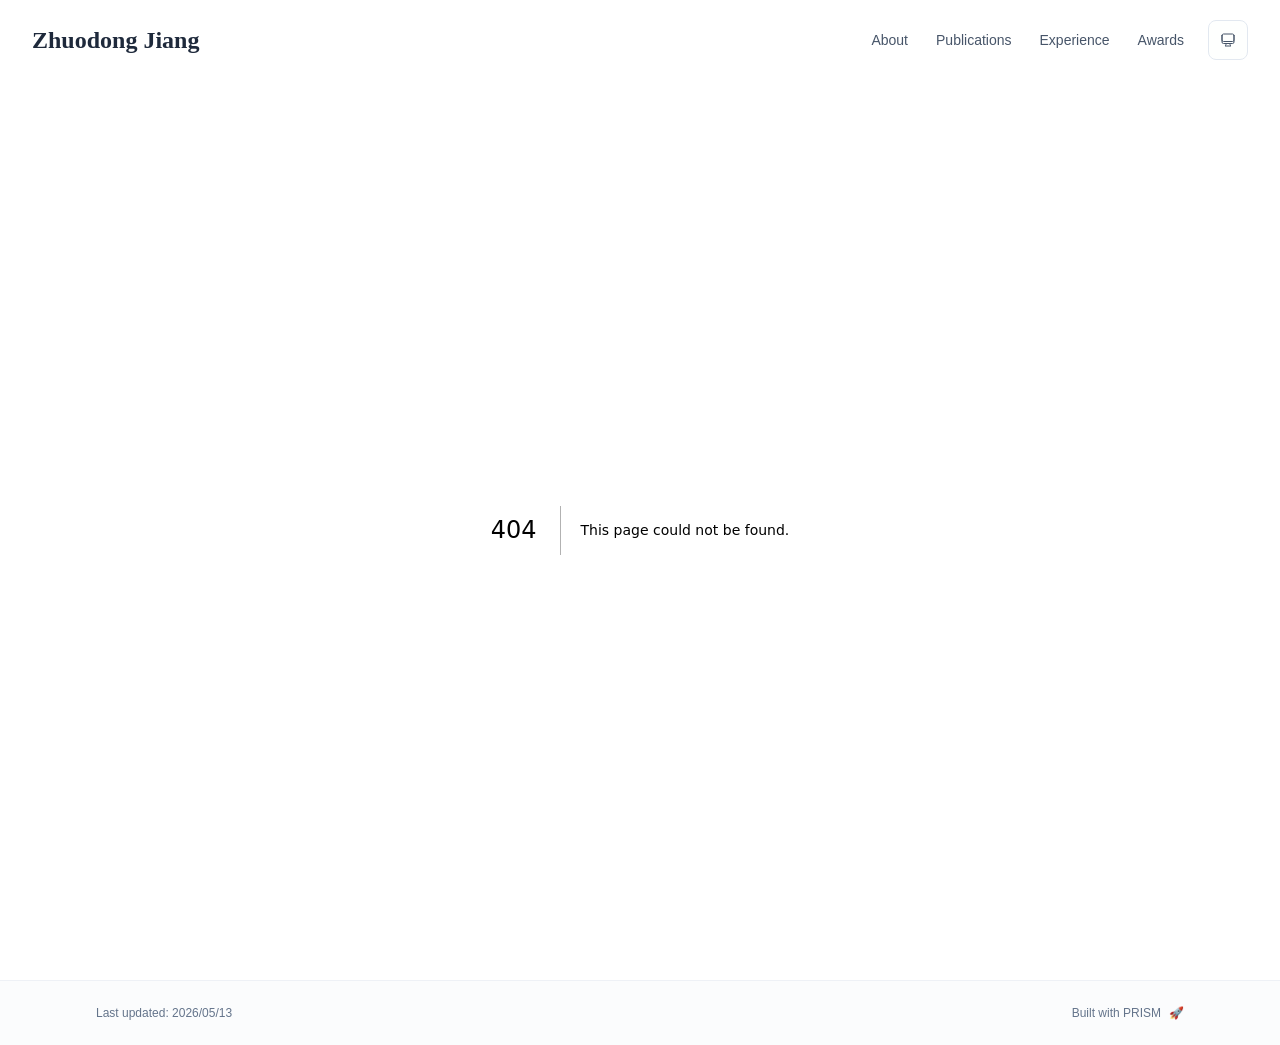
==== commit bb42f93b: "Add files via upload" ====
--- a/404/index.html
+++ b/404/index.html
@@ -57,4 +57,4 @@
       root.lang = 'en';
       root.setAttribute('data-locale', 'en');
     }
-  </script><title>Zhuodong Jiang</title><meta name="description" content="PhD student at the University of Bristol."/><meta name="author" content="Zhuodong Jiang"/><meta name="keywords" content="Zhuodong Jiang,PhD,Research,University of Bristol"/><meta name="creator" content="Zhuodong Jiang"/><meta name="publisher" content="Zhuodong Jiang"/><meta property="og:title" content="Zhuodong Jiang"/><meta property="og:description" content="PhD student at the University of Bristol."/><meta property="og:site_name" content="Zhuodong Jiang&#x27;s Academic Website"/><meta property="og:locale" content="en_US"/><meta property="og:type" content="website"/><meta name="twitter:card" content="summary"/><meta name="twitter:title" content="Zhuodong Jiang"/><meta name="twitter:description" content="PhD student at the University of Bristol."/><link rel="icon" href="/logo.jpeg"/><script>document.querySelectorAll('body link[rel="icon"], body link[rel="apple-touch-icon"]').forEach(el => document.head.appendChild(el))</script><script src="/_next/static/chunks/polyfills-42372ed130431b0a.js" noModule=""></script></head><body class="font-sans antialiased"><div style="visibility:hidden"><nav class="fixed top-0 left-0 right-0 z-50" data-headlessui-state=""><div class="transition-all duration-300 ease-out bg-transparent" style="transform:translateY(-100px)"><div class="max-w-7xl mx-auto px-4 sm:px-6 lg:px-8"><div class="flex justify-between items-center h-16 lg:h-20"><div class="flex-shrink-0" tabindex="0"><a class="text-xl lg:text-2xl font-serif font-semibold text-primary hover:text-accent transition-colors duration-200" href="/">Zhuodong Jiang</a></div><div class="hidden lg:block"><div class="ml-10 flex items-center space-x-3"><div class="relative flex items-baseline space-x-1"><a data-nav-href="/" class="relative px-3 py-2 text-sm font-medium rounded-lg transition-colors duration-150 text-neutral-600" href="/">About</a><a data-nav-href="/publications" class="relative px-3 py-2 text-sm font-medium rounded-lg transition-colors duration-150 text-neutral-600" href="/publications/">Publications</a><a data-nav-href="/teaching" class="relative px-3 py-2 text-sm font-medium rounded-lg transition-colors duration-150 text-neutral-600" href="/teaching/">Teaching &amp; Experience</a><a data-nav-href="/awards" class="relative px-3 py-2 text-sm font-medium rounded-lg transition-colors duration-150 text-neutral-600" href="/awards/">Awards</a></div><div class="flex items-center justify-center w-10 h-10 rounded-lg border border-neutral-200 dark:border-[rgba(148,163,184,0.24)] bg-background dark:bg-neutral-800"><div class="w-4 h-4 rounded-full bg-neutral-300 animate-pulse"></div></div></div></div><div class="lg:hidden flex items-center space-x-2"><div class="flex items-center justify-center w-10 h-10 rounded-lg border border-neutral-200 dark:border-[rgba(148,163,184,0.24)] bg-background dark:bg-neutral-800"><div class="w-4 h-4 rounded-full bg-neutral-300 animate-pulse"></div></div><button class="inline-flex items-center justify-center p-2 rounded-md text-neutral-600 hover:text-primary hover:bg-neutral-100 dark:hover:bg-neutral-800 focus:outline-none focus:ring-2 focus:ring-inset focus:ring-accent transition-colors duration-200" id="headlessui-disclosure-button-«R7pdb»" type="button" aria-expanded="false" data-headlessui-state=""><span class="sr-only">Open main menu</span><div><svg xmlns="http://www.w3.org/2000/svg" fill="none" viewBox="0 0 24 24" stroke-width="1.5" stroke="currentColor" aria-hidden="true" data-slot="icon" class="block h-6 w-6"><path stroke-linecap="round" stroke-linejoin="round" d="M3.75 6.75h16.5M3.75 12h16.5m-16.5 5.25h16.5"></path></svg></div></button></div></div></div></div></nav><main class="min-h-screen pt-16 lg:pt-20"><div style="font-family:system-ui,&quot;Segoe UI&quot;,Roboto,Helvetica,Arial,sans-serif,&quot;Apple Color Emoji&quot;,&quot;Segoe UI Emoji&quot;;height:100vh;text-align:center;display:flex;flex-direction:column;align-items:center;justify-content:center"><div><style>body{color:#000;background:#fff;margin:0}.next-error-h1{border-right:1px solid rgba(0,0,0,.3)}@media (prefers-color-scheme:dark){body{color:#fff;background:#000}.next-error-h1{border-right:1px solid rgba(255,255,255,.3)}}</style><h1 class="next-error-h1" style="display:inline-block;margin:0 20px 0 0;padding:0 23px 0 0;font-size:24px;font-weight:500;vertical-align:top;line-height:49px">404</h1><div style="display:inline-block"><h2 style="font-size:14px;font-weight:400;line-height:49px;margin:0">This page could not be found.</h2></div></div></div><!--$--><!--/$--><!--$--><!--/$--></main><footer class="border-t border-neutral-200/50 bg-neutral-50/50 dark:bg-neutral-900/50 dark:border-neutral-700/50"><div class="max-w-6xl mx-auto px-4 sm:px-6 lg:px-8 py-6"><div class="flex flex-col sm:flex-row justify-between items-center gap-2"><p class="text-xs text-neutral-500">Last updated<!-- -->: <!-- -->2026/05/13</p><p class="text-xs text-neutral-500 flex items-center"><a href="https://github.com/xyjoey/PRISM" target="_blank" rel="noopener noreferrer">Built with PRISM</a><span class="ml-2">🚀</span></p></div></div></footer></div><script src="/_next/static/chunks/webpack-679b75d1c4c2027c.js" async=""></script><script>(self.__next_f=self.__next_f||[]).push([0])</script><script>self.__next_f.push([1,"1:\"$Sreact.fragment\"\n3:I[3719,[\"461\",\"static/chunks/461-a9a5d7b05a71d978.js\",\"874\",\"static/chunks/874-6cc630662f3664af.js\",\"291\",\"static/chunks/291-e39730cc9327e39b.js\",\"177\",\"static/chunks/app/layout-926b133515a40fc3.js\"],\"ThemeProvider\"]\n4:I[310,[\"461\",\"static/chunks/461-a9a5d7b05a71d978.js\",\"874\",\"static/chunks/874-6cc630662f3664af.js\",\"291\",\"static/chunks/291-e39730cc9327e39b.js\",\"177\",\"static/chunks/app/layout-926b133515a40fc3.js\"],\"LocaleProvider\"]\n5:I[4574,[\"461\",\"static/chunks/461-a9a5d7b05a71d978.js\",\"874\",\"static/chunks/874-6cc630662f3664af.js\",\"291\",\"static/chunks/291-e39730cc9327e39b.js\",\"177\",\"static/chunks/app/layout-926b133515a40fc3.js\"],\"default\"]\n6:I[7555,[],\"\"]\n7:I[1295,[],\"\"]\n8:I[2548,[\"461\",\"static/chunks/461-a9a5d7b05a71d978.js\",\"874\",\"static/chunks/874-6cc630662f3664af.js\",\"291\",\"static/chunks/291-e39730cc9327e39b.js\",\"177\",\"static/chunks/app/layout-926b133515a40fc3.js\"],\"default\"]\n9:I[9665,[],\"MetadataBoundary\"]\nb:I[9665,[],\"OutletBoundary\"]\ne:I[4911,[],\"AsyncMetadataOutlet\"]\n10:I[9665,[],\"ViewportBoundary\"]\n12:I[6614,[],\"\"]\n:HL[\"/_next/static/css/8590dfe646bd45a2.css\",\"style\"]\n2:T57d,\n    try {\n      const cfg = {\"enabled\":true,\"locales\":[\"en\"],\"defaultLocale\":\"en\",\"mode\":\"auto\",\"fixedLocale\":\"en\",\"persist\":true,\"switcher\":true,\"labels\":{\"en\":\"English\"}};\n      const storageKey = 'locale-storage';\n      const normalize = (value) =\u003e typeof value === 'string' ? value.trim().replace('_', '-').toLowerCase() : '';\n      const matchLocale = (candidate) =\u003e {\n        const normalized = normalize(candidate);\n        if (!normalized) return null;\n        if (cfg.locales.includes(normalized)) return normalized;\n        const language = normalized.split('-')[0];\n        if (cfg.locales.includes(language)) return language;\n        return null;\n      };\n\n      let resolved = null;\n\n      if (cfg.persist) {\n        resolved = matchLocale(localStorage.getItem(storageKey));\n      }\n\n      if (!resolved) {\n        if (cfg.mode === 'fixed') {\n          resolved = cfg.fixedLocale;\n        } else {\n          r"])</script><script>self.__next_f.push([1,"esolved = matchLocale(navigator.language);\n        }\n      }\n\n      if (!resolved) {\n        resolved = cfg.defaultLocale;\n      }\n\n      const root = document.documentElement;\n      root.lang = resolved;\n      root.setAttribute('data-locale', resolved);\n\n      if (cfg.persist) {\n        localStorage.setItem(storageKey, resolved);\n      }\n    } catch (e) {\n      const root = document.documentElement;\n      root.lang = 'en';\n      root.setAttribute('data-locale', 'en');\n    }\n  "])</script><script>self.__next_f.push([1,"0:{\"P\":null,\"b\":\"Yw_uEle7CF0HJlz-Taul2\",\"p\":\"\",\"c\":[\"\",\"_not-found\",\"\"],\"i\":false,\"f\":[[[\"\",{\"children\":[\"/_not-found\",{\"children\":[\"__PAGE__\",{}]}]},\"$undefined\",\"$undefined\",true],[\"\",[\"$\",\"$1\",\"c\",{\"children\":[[[\"$\",\"link\",\"0\",{\"rel\":\"stylesheet\",\"href\":\"/_next/static/css/8590dfe646bd45a2.css\",\"precedence\":\"next\",\"crossOrigin\":\"$undefined\",\"nonce\":\"$undefined\"}]],[\"$\",\"html\",null,{\"lang\":\"en\",\"className\":\"scroll-smooth\",\"suppressHydrationWarning\":true,\"children\":[[\"$\",\"head\",null,{\"children\":[[\"$\",\"link\",null,{\"rel\":\"icon\",\"href\":\"/logo.jpeg\",\"type\":\"image/svg+xml\"}],[\"$\",\"link\",null,{\"rel\":\"dns-prefetch\",\"href\":\"https://jialeliu.com\"}],[\"$\",\"link\",null,{\"rel\":\"preconnect\",\"href\":\"https://jialeliu.com\",\"crossOrigin\":\"\"}],[\"$\",\"link\",null,{\"rel\":\"preload\",\"as\":\"font\",\"type\":\"font/woff2\",\"href\":\"https://jialeliu.com/fonts/georgiab.woff2\",\"crossOrigin\":\"\"}],[\"$\",\"script\",null,{\"dangerouslySetInnerHTML\":{\"__html\":\"\\n              try {\\n                const theme = localStorage.getItem('theme-storage');\\n                const parsed = theme ? JSON.parse(theme) : null;\\n                const setting = parsed?.state?.theme || 'system';\\n                const prefersDark = typeof window !== 'undefined' \u0026\u0026 window.matchMedia \u0026\u0026 window.matchMedia('(prefers-color-scheme: dark)').matches;\\n                const effective = setting === 'dark' ? 'dark' : (setting === 'light' ? 'light' : (prefersDark ? 'dark' : 'light'));\\n                var root = document.documentElement;\\n                root.classList.add(effective);\\n                root.setAttribute('data-theme', effective);\\n              } catch (e) {\\n                var root = document.documentElement;\\n                root.classList.add('light');\\n                root.setAttribute('data-theme', 'light');\\n              }\\n            \"}}],[\"$\",\"script\",null,{\"dangerouslySetInnerHTML\":{\"__html\":\"$2\"}}]]}],[\"$\",\"body\",null,{\"className\":\"font-sans antialiased\",\"children\":[\"$\",\"$L3\",null,{\"children\":[\"$\",\"$L4\",null,{\"config\":{\"enabled\":true,\"locales\":[\"en\"],\"defaultLocale\":\"en\",\"mode\":\"auto\",\"fixedLocale\":\"en\",\"persist\":true,\"switcher\":true,\"labels\":{\"en\":\"English\"}},\"children\":[[\"$\",\"$L5\",null,{\"items\":[{\"title\":\"About\",\"type\":\"page\",\"target\":\"about\",\"href\":\"/\"},{\"title\":\"Publications\",\"type\":\"page\",\"target\":\"publications\",\"href\":\"/publications\"},{\"title\":\"Teaching \u0026 Experience\",\"type\":\"page\",\"target\":\"teaching\",\"href\":\"/teaching\"},{\"title\":\"Awards\",\"type\":\"page\",\"target\":\"awards\",\"href\":\"/awards\"}],\"siteTitle\":\"Zhuodong Jiang\",\"enableOnePageMode\":false,\"i18n\":\"$0:f:0:1:1:props:children:1:props:children:1:props:children:props:children:props:config\",\"itemsByLocale\":{\"en\":[{\"title\":\"About\",\"type\":\"page\",\"target\":\"about\",\"href\":\"/\"},{\"title\":\"Publications\",\"type\":\"page\",\"target\":\"publications\",\"href\":\"/publications\"},{\"title\":\"Teaching \u0026 Experience\",\"type\":\"page\",\"target\":\"teaching\",\"href\":\"/teaching\"},{\"title\":\"Awards\",\"type\":\"page\",\"target\":\"awards\",\"href\":\"/awards\"}]},\"siteTitleByLocale\":{\"en\":\"Zhuodong Jiang\"}}],[\"$\",\"main\",null,{\"className\":\"min-h-screen pt-16 lg:pt-20\",\"children\":[\"$\",\"$L6\",null,{\"parallelRouterKey\":\"children\",\"error\":\"$undefined\",\"errorStyles\":\"$undefined\",\"errorScripts\":\"$undefined\",\"template\":[\"$\",\"$L7\",null,{}],\"templateStyles\":\"$undefined\",\"templateScripts\":\"$undefined\",\"notFound\":[[[\"$\",\"title\",null,{\"children\":\"404: This page could not be found.\"}],[\"$\",\"div\",null,{\"style\":{\"fontFamily\":\"system-ui,\\\"Segoe UI\\\",Roboto,Helvetica,Arial,sans-serif,\\\"Apple Color Emoji\\\",\\\"Segoe UI Emoji\\\"\",\"height\":\"100vh\",\"textAlign\":\"center\",\"display\":\"flex\",\"flexDirection\":\"column\",\"alignItems\":\"center\",\"justifyContent\":\"center\"},\"children\":[\"$\",\"div\",null,{\"children\":[[\"$\",\"style\",null,{\"dangerouslySetInnerHTML\":{\"__html\":\"body{color:#000;background:#fff;margin:0}.next-error-h1{border-right:1px solid rgba(0,0,0,.3)}@media (prefers-color-scheme:dark){body{color:#fff;background:#000}.next-error-h1{border-right:1px solid rgba(255,255,255,.3)}}\"}}],[\"$\",\"h1\",null,{\"className\":\"next-error-h1\",\"style\":{\"display\":\"inline-block\",\"margin\":\"0 20px 0 0\",\"padding\":\"0 23px 0 0\",\"fontSize\":24,\"fontWeight\":500,\"verticalAlign\":\"top\",\"lineHeight\":\"49px\"},\"children\":404}],[\"$\",\"div\",null,{\"style\":{\"display\":\"inline-block\"},\"children\":[\"$\",\"h2\",null,{\"style\":{\"fontSize\":14,\"fontWeight\":400,\"lineHeight\":\"49px\",\"margin\":0},\"children\":\"This page could not be found.\"}]}]]}]}]],[]],\"forbidden\":\"$undefined\",\"unauthorized\":\"$undefined\"}]}],[\"$\",\"$L8\",null,{\"lastUpdated\":\"2026/05/13\",\"lastUpdatedByLocale\":{\"en\":\"2026/05/13\"},\"defaultLocale\":\"en\"}]]}]}]}]]}]]}],{\"children\":[\"/_not-found\",[\"$\",\"$1\",\"c\",{\"children\":[null,[\"$\",\"$L6\",null,{\"parallelRouterKey\":\"children\",\"error\":\"$undefined\",\"errorStyles\":\"$undefined\",\"errorScripts\":\"$undefined\",\"template\":[\"$\",\"$L7\",null,{}],\"templateStyles\":\"$undefined\",\"templateScripts\":\"$undefined\",\"notFound\":\"$undefined\",\"forbidden\":\"$undefined\",\"unauthorized\":\"$undefined\"}]]}],{\"children\":[\"__PAGE__\",[\"$\",\"$1\",\"c\",{\"children\":[[[\"$\",\"title\",null,{\"children\":\"404: This page could not be found.\"}],[\"$\",\"div\",null,{\"style\":\"$0:f:0:1:1:props:children:1:props:children:1:props:children:props:children:props:children:1:props:children:props:notFound:0:1:props:style\",\"children\":[\"$\",\"div\",null,{\"children\":[[\"$\",\"style\",null,{\"dangerouslySetInnerHTML\":{\"__html\":\"body{color:#000;background:#fff;margin:0}.next-error-h1{border-right:1px solid rgba(0,0,0,.3)}@media (prefers-color-scheme:dark){body{color:#fff;background:#000}.next-error-h1{border-right:1px solid rgba(255,255,255,.3)}}\"}}],[\"$\",\"h1\",null,{\"className\":\"next-error-h1\",\"style\":\"$0:f:0:1:1:props:children:1:props:children:1:props:children:props:children:props:children:1:props:children:props:notFound:0:1:props:children:props:children:1:props:style\",\"children\":404}],[\"$\",\"div\",null,{\"style\":\"$0:f:0:1:1:props:children:1:props:children:1:props:children:props:children:props:children:1:props:children:props:notFound:0:1:props:children:props:children:2:props:style\",\"children\":[\"$\",\"h2\",null,{\"style\":\"$0:f:0:1:1:props:children:1:props:children:1:props:children:props:children:props:children:1:props:children:props:notFound:0:1:props:children:props:children:2:props:children:props:style\",\"children\":\"This page could not be found.\"}]}]]}]}]],[\"$\",\"$L9\",null,{\"children\":\"$La\"}],null,[\"$\",\"$Lb\",null,{\"children\":[\"$Lc\",\"$Ld\",[\"$\",\"$Le\",null,{\"promise\":\"$@f\"}]]}]]}],{},null,false]},null,false]},null,false],[\"$\",\"$1\",\"h\",{\"children\":[[\"$\",\"meta\",null,{\"name\":\"robots\",\"content\":\"noindex\"}],[\"$\",\"$1\",\"ISSq6S-o8bfqZtD1i_IFz\",{\"children\":[[\"$\",\"$L10\",null,{\"children\":\"$L11\"}],null]}],null]}],false]],\"m\":\"$undefined\",\"G\":[\"$12\",\"$undefined\"],\"s\":false,\"S\":true}\n"])</script><script>self.__next_f.push([1,"13:\"$Sreact.suspense\"\n14:I[4911,[],\"AsyncMetadata\"]\na:[\"$\",\"$13\",null,{\"fallback\":null,\"children\":[\"$\",\"$L14\",null,{\"promise\":\"$@15\"}]}]\n"])</script><script>self.__next_f.push([1,"d:null\n"])</script><script>self.__next_f.push([1,"11:[[\"$\",\"meta\",\"0\",{\"charSet\":\"utf-8\"}],[\"$\",\"meta\",\"1\",{\"name\":\"viewport\",\"content\":\"width=device-width, initial-scale=1\"}]]\nc:null\n"])</script><script>self.__next_f.push([1,"15:{\"metadata\":[[\"$\",\"title\",\"0\",{\"children\":\"Zhuodong Jiang\"}],[\"$\",\"meta\",\"1\",{\"name\":\"description\",\"content\":\"PhD student at the University of Bristol.\"}],[\"$\",\"meta\",\"2\",{\"name\":\"author\",\"content\":\"Zhuodong Jiang\"}],[\"$\",\"meta\",\"3\",{\"name\":\"keywords\",\"content\":\"Zhuodong Jiang,PhD,Research,University of Bristol\"}],[\"$\",\"meta\",\"4\",{\"name\":\"creator\",\"content\":\"Zhuodong Jiang\"}],[\"$\",\"meta\",\"5\",{\"name\":\"publisher\",\"content\":\"Zhuodong Jiang\"}],[\"$\",\"meta\",\"6\",{\"property\":\"og:title\",\"content\":\"Zhuodong Jiang\"}],[\"$\",\"meta\",\"7\",{\"property\":\"og:description\",\"content\":\"PhD student at the University of Bristol.\"}],[\"$\",\"meta\",\"8\",{\"property\":\"og:site_name\",\"content\":\"Zhuodong Jiang's Academic Website\"}],[\"$\",\"meta\",\"9\",{\"property\":\"og:locale\",\"content\":\"en_US\"}],[\"$\",\"meta\",\"10\",{\"property\":\"og:type\",\"content\":\"website\"}],[\"$\",\"meta\",\"11\",{\"name\":\"twitter:card\",\"content\":\"summary\"}],[\"$\",\"meta\",\"12\",{\"name\":\"twitter:title\",\"content\":\"Zhuodong Jiang\"}],[\"$\",\"meta\",\"13\",{\"name\":\"twitter:description\",\"content\":\"PhD student at the University of Bristol.\"}],[\"$\",\"link\",\"14\",{\"rel\":\"icon\",\"href\":\"/logo.jpeg\"}]],\"error\":null,\"digest\":\"$undefined\"}\nf:{\"metadata\":\"$15:metadata\",\"error\":null,\"digest\":\"$undefined\"}\n"])</script></body></html>+  </script><title>Zhuodong Jiang</title><meta name="description" content="PhD student at the University of Bristol."/><meta name="author" content="Zhuodong Jiang"/><meta name="keywords" content="Zhuodong Jiang,PhD,Research,University of Bristol"/><meta name="creator" content="Zhuodong Jiang"/><meta name="publisher" content="Zhuodong Jiang"/><meta property="og:title" content="Zhuodong Jiang"/><meta property="og:description" content="PhD student at the University of Bristol."/><meta property="og:site_name" content="Zhuodong Jiang&#x27;s Academic Website"/><meta property="og:locale" content="en_US"/><meta property="og:type" content="website"/><meta name="twitter:card" content="summary"/><meta name="twitter:title" content="Zhuodong Jiang"/><meta name="twitter:description" content="PhD student at the University of Bristol."/><link rel="icon" href="/logo.jpeg"/><script>document.querySelectorAll('body link[rel="icon"], body link[rel="apple-touch-icon"]').forEach(el => document.head.appendChild(el))</script><script src="/_next/static/chunks/polyfills-42372ed130431b0a.js" noModule=""></script></head><body class="font-sans antialiased"><div style="visibility:hidden"><nav class="fixed top-0 left-0 right-0 z-50" data-headlessui-state=""><div class="transition-all duration-300 ease-out bg-transparent" style="transform:translateY(-100px)"><div class="max-w-7xl mx-auto px-4 sm:px-6 lg:px-8"><div class="flex justify-between items-center h-16 lg:h-20"><div class="flex-shrink-0" tabindex="0"><a class="text-xl lg:text-2xl font-serif font-semibold text-primary hover:text-accent transition-colors duration-200" href="/">Zhuodong Jiang</a></div><div class="hidden lg:block"><div class="ml-10 flex items-center space-x-3"><div class="relative flex items-baseline space-x-1"><a data-nav-href="/" class="relative px-3 py-2 text-sm font-medium rounded-lg transition-colors duration-150 text-neutral-600" href="/">About</a><a data-nav-href="/publications" class="relative px-3 py-2 text-sm font-medium rounded-lg transition-colors duration-150 text-neutral-600" href="/publications/">Publications</a><a data-nav-href="/experience" class="relative px-3 py-2 text-sm font-medium rounded-lg transition-colors duration-150 text-neutral-600" href="/experience/">Experience</a><a data-nav-href="/awards" class="relative px-3 py-2 text-sm font-medium rounded-lg transition-colors duration-150 text-neutral-600" href="/awards/">Awards</a></div><div class="flex items-center justify-center w-10 h-10 rounded-lg border border-neutral-200 dark:border-[rgba(148,163,184,0.24)] bg-background dark:bg-neutral-800"><div class="w-4 h-4 rounded-full bg-neutral-300 animate-pulse"></div></div></div></div><div class="lg:hidden flex items-center space-x-2"><div class="flex items-center justify-center w-10 h-10 rounded-lg border border-neutral-200 dark:border-[rgba(148,163,184,0.24)] bg-background dark:bg-neutral-800"><div class="w-4 h-4 rounded-full bg-neutral-300 animate-pulse"></div></div><button class="inline-flex items-center justify-center p-2 rounded-md text-neutral-600 hover:text-primary hover:bg-neutral-100 dark:hover:bg-neutral-800 focus:outline-none focus:ring-2 focus:ring-inset focus:ring-accent transition-colors duration-200" id="headlessui-disclosure-button-«R7pdb»" type="button" aria-expanded="false" data-headlessui-state=""><span class="sr-only">Open main menu</span><div><svg xmlns="http://www.w3.org/2000/svg" fill="none" viewBox="0 0 24 24" stroke-width="1.5" stroke="currentColor" aria-hidden="true" data-slot="icon" class="block h-6 w-6"><path stroke-linecap="round" stroke-linejoin="round" d="M3.75 6.75h16.5M3.75 12h16.5m-16.5 5.25h16.5"></path></svg></div></button></div></div></div></div></nav><main class="min-h-screen pt-16 lg:pt-20"><div style="font-family:system-ui,&quot;Segoe UI&quot;,Roboto,Helvetica,Arial,sans-serif,&quot;Apple Color Emoji&quot;,&quot;Segoe UI Emoji&quot;;height:100vh;text-align:center;display:flex;flex-direction:column;align-items:center;justify-content:center"><div><style>body{color:#000;background:#fff;margin:0}.next-error-h1{border-right:1px solid rgba(0,0,0,.3)}@media (prefers-color-scheme:dark){body{color:#fff;background:#000}.next-error-h1{border-right:1px solid rgba(255,255,255,.3)}}</style><h1 class="next-error-h1" style="display:inline-block;margin:0 20px 0 0;padding:0 23px 0 0;font-size:24px;font-weight:500;vertical-align:top;line-height:49px">404</h1><div style="display:inline-block"><h2 style="font-size:14px;font-weight:400;line-height:49px;margin:0">This page could not be found.</h2></div></div></div><!--$--><!--/$--><!--$--><!--/$--></main><footer class="border-t border-neutral-200/50 bg-neutral-50/50 dark:bg-neutral-900/50 dark:border-neutral-700/50"><div class="max-w-6xl mx-auto px-4 sm:px-6 lg:px-8 py-6"><div class="flex flex-col sm:flex-row justify-between items-center gap-2"><p class="text-xs text-neutral-500">Last updated<!-- -->: <!-- -->2026/05/13</p><p class="text-xs text-neutral-500 flex items-center"><a href="https://github.com/xyjoey/PRISM" target="_blank" rel="noopener noreferrer">Built with PRISM</a><span class="ml-2">🚀</span></p></div></div></footer></div><script src="/_next/static/chunks/webpack-679b75d1c4c2027c.js" async=""></script><script>(self.__next_f=self.__next_f||[]).push([0])</script><script>self.__next_f.push([1,"1:\"$Sreact.fragment\"\n3:I[3719,[\"461\",\"static/chunks/461-a9a5d7b05a71d978.js\",\"874\",\"static/chunks/874-6cc630662f3664af.js\",\"291\",\"static/chunks/291-e39730cc9327e39b.js\",\"177\",\"static/chunks/app/layout-926b133515a40fc3.js\"],\"ThemeProvider\"]\n4:I[310,[\"461\",\"static/chunks/461-a9a5d7b05a71d978.js\",\"874\",\"static/chunks/874-6cc630662f3664af.js\",\"291\",\"static/chunks/291-e39730cc9327e39b.js\",\"177\",\"static/chunks/app/layout-926b133515a40fc3.js\"],\"LocaleProvider\"]\n5:I[4574,[\"461\",\"static/chunks/461-a9a5d7b05a71d978.js\",\"874\",\"static/chunks/874-6cc630662f3664af.js\",\"291\",\"static/chunks/291-e39730cc9327e39b.js\",\"177\",\"static/chunks/app/layout-926b133515a40fc3.js\"],\"default\"]\n6:I[7555,[],\"\"]\n7:I[1295,[],\"\"]\n8:I[2548,[\"461\",\"static/chunks/461-a9a5d7b05a71d978.js\",\"874\",\"static/chunks/874-6cc630662f3664af.js\",\"291\",\"static/chunks/291-e39730cc9327e39b.js\",\"177\",\"static/chunks/app/layout-926b133515a40fc3.js\"],\"default\"]\n9:I[9665,[],\"MetadataBoundary\"]\nb:I[9665,[],\"OutletBoundary\"]\ne:I[4911,[],\"AsyncMetadataOutlet\"]\n10:I[9665,[],\"ViewportBoundary\"]\n12:I[6614,[],\"\"]\n:HL[\"/_next/static/css/8590dfe646bd45a2.css\",\"style\"]\n2:T57d,\n    try {\n      const cfg = {\"enabled\":true,\"locales\":[\"en\"],\"defaultLocale\":\"en\",\"mode\":\"auto\",\"fixedLocale\":\"en\",\"persist\":true,\"switcher\":true,\"labels\":{\"en\":\"English\"}};\n      const storageKey = 'locale-storage';\n      const normalize = (value) =\u003e typeof value === 'string' ? value.trim().replace('_', '-').toLowerCase() : '';\n      const matchLocale = (candidate) =\u003e {\n        const normalized = normalize(candidate);\n        if (!normalized) return null;\n        if (cfg.locales.includes(normalized)) return normalized;\n        const language = normalized.split('-')[0];\n        if (cfg.locales.includes(language)) return language;\n        return null;\n      };\n\n      let resolved = null;\n\n      if (cfg.persist) {\n        resolved = matchLocale(localStorage.getItem(storageKey));\n      }\n\n      if (!resolved) {\n        if (cfg.mode === 'fixed') {\n          resolved = cfg.fixedLocale;\n        } else {\n          r"])</script><script>self.__next_f.push([1,"esolved = matchLocale(navigator.language);\n        }\n      }\n\n      if (!resolved) {\n        resolved = cfg.defaultLocale;\n      }\n\n      const root = document.documentElement;\n      root.lang = resolved;\n      root.setAttribute('data-locale', resolved);\n\n      if (cfg.persist) {\n        localStorage.setItem(storageKey, resolved);\n      }\n    } catch (e) {\n      const root = document.documentElement;\n      root.lang = 'en';\n      root.setAttribute('data-locale', 'en');\n    }\n  "])</script><script>self.__next_f.push([1,"0:{\"P\":null,\"b\":\"d0l-EXaJpswST4RnT8BVG\",\"p\":\"\",\"c\":[\"\",\"_not-found\",\"\"],\"i\":false,\"f\":[[[\"\",{\"children\":[\"/_not-found\",{\"children\":[\"__PAGE__\",{}]}]},\"$undefined\",\"$undefined\",true],[\"\",[\"$\",\"$1\",\"c\",{\"children\":[[[\"$\",\"link\",\"0\",{\"rel\":\"stylesheet\",\"href\":\"/_next/static/css/8590dfe646bd45a2.css\",\"precedence\":\"next\",\"crossOrigin\":\"$undefined\",\"nonce\":\"$undefined\"}]],[\"$\",\"html\",null,{\"lang\":\"en\",\"className\":\"scroll-smooth\",\"suppressHydrationWarning\":true,\"children\":[[\"$\",\"head\",null,{\"children\":[[\"$\",\"link\",null,{\"rel\":\"icon\",\"href\":\"/logo.jpeg\",\"type\":\"image/svg+xml\"}],[\"$\",\"link\",null,{\"rel\":\"dns-prefetch\",\"href\":\"https://jialeliu.com\"}],[\"$\",\"link\",null,{\"rel\":\"preconnect\",\"href\":\"https://jialeliu.com\",\"crossOrigin\":\"\"}],[\"$\",\"link\",null,{\"rel\":\"preload\",\"as\":\"font\",\"type\":\"font/woff2\",\"href\":\"https://jialeliu.com/fonts/georgiab.woff2\",\"crossOrigin\":\"\"}],[\"$\",\"script\",null,{\"dangerouslySetInnerHTML\":{\"__html\":\"\\n              try {\\n                const theme = localStorage.getItem('theme-storage');\\n                const parsed = theme ? JSON.parse(theme) : null;\\n                const setting = parsed?.state?.theme || 'system';\\n                const prefersDark = typeof window !== 'undefined' \u0026\u0026 window.matchMedia \u0026\u0026 window.matchMedia('(prefers-color-scheme: dark)').matches;\\n                const effective = setting === 'dark' ? 'dark' : (setting === 'light' ? 'light' : (prefersDark ? 'dark' : 'light'));\\n                var root = document.documentElement;\\n                root.classList.add(effective);\\n                root.setAttribute('data-theme', effective);\\n              } catch (e) {\\n                var root = document.documentElement;\\n                root.classList.add('light');\\n                root.setAttribute('data-theme', 'light');\\n              }\\n            \"}}],[\"$\",\"script\",null,{\"dangerouslySetInnerHTML\":{\"__html\":\"$2\"}}]]}],[\"$\",\"body\",null,{\"className\":\"font-sans antialiased\",\"children\":[\"$\",\"$L3\",null,{\"children\":[\"$\",\"$L4\",null,{\"config\":{\"enabled\":true,\"locales\":[\"en\"],\"defaultLocale\":\"en\",\"mode\":\"auto\",\"fixedLocale\":\"en\",\"persist\":true,\"switcher\":true,\"labels\":{\"en\":\"English\"}},\"children\":[[\"$\",\"$L5\",null,{\"items\":[{\"title\":\"About\",\"type\":\"page\",\"target\":\"about\",\"href\":\"/\"},{\"title\":\"Publications\",\"type\":\"page\",\"target\":\"publications\",\"href\":\"/publications\"},{\"title\":\"Experience\",\"type\":\"page\",\"target\":\"experience\",\"href\":\"/experience\"},{\"title\":\"Awards\",\"type\":\"page\",\"target\":\"awards\",\"href\":\"/awards\"}],\"siteTitle\":\"Zhuodong Jiang\",\"enableOnePageMode\":false,\"i18n\":\"$0:f:0:1:1:props:children:1:props:children:1:props:children:props:children:props:config\",\"itemsByLocale\":{\"en\":[{\"title\":\"About\",\"type\":\"page\",\"target\":\"about\",\"href\":\"/\"},{\"title\":\"Publications\",\"type\":\"page\",\"target\":\"publications\",\"href\":\"/publications\"},{\"title\":\"Experience\",\"type\":\"page\",\"target\":\"experience\",\"href\":\"/experience\"},{\"title\":\"Awards\",\"type\":\"page\",\"target\":\"awards\",\"href\":\"/awards\"}]},\"siteTitleByLocale\":{\"en\":\"Zhuodong Jiang\"}}],[\"$\",\"main\",null,{\"className\":\"min-h-screen pt-16 lg:pt-20\",\"children\":[\"$\",\"$L6\",null,{\"parallelRouterKey\":\"children\",\"error\":\"$undefined\",\"errorStyles\":\"$undefined\",\"errorScripts\":\"$undefined\",\"template\":[\"$\",\"$L7\",null,{}],\"templateStyles\":\"$undefined\",\"templateScripts\":\"$undefined\",\"notFound\":[[[\"$\",\"title\",null,{\"children\":\"404: This page could not be found.\"}],[\"$\",\"div\",null,{\"style\":{\"fontFamily\":\"system-ui,\\\"Segoe UI\\\",Roboto,Helvetica,Arial,sans-serif,\\\"Apple Color Emoji\\\",\\\"Segoe UI Emoji\\\"\",\"height\":\"100vh\",\"textAlign\":\"center\",\"display\":\"flex\",\"flexDirection\":\"column\",\"alignItems\":\"center\",\"justifyContent\":\"center\"},\"children\":[\"$\",\"div\",null,{\"children\":[[\"$\",\"style\",null,{\"dangerouslySetInnerHTML\":{\"__html\":\"body{color:#000;background:#fff;margin:0}.next-error-h1{border-right:1px solid rgba(0,0,0,.3)}@media (prefers-color-scheme:dark){body{color:#fff;background:#000}.next-error-h1{border-right:1px solid rgba(255,255,255,.3)}}\"}}],[\"$\",\"h1\",null,{\"className\":\"next-error-h1\",\"style\":{\"display\":\"inline-block\",\"margin\":\"0 20px 0 0\",\"padding\":\"0 23px 0 0\",\"fontSize\":24,\"fontWeight\":500,\"verticalAlign\":\"top\",\"lineHeight\":\"49px\"},\"children\":404}],[\"$\",\"div\",null,{\"style\":{\"display\":\"inline-block\"},\"children\":[\"$\",\"h2\",null,{\"style\":{\"fontSize\":14,\"fontWeight\":400,\"lineHeight\":\"49px\",\"margin\":0},\"children\":\"This page could not be found.\"}]}]]}]}]],[]],\"forbidden\":\"$undefined\",\"unauthorized\":\"$undefined\"}]}],[\"$\",\"$L8\",null,{\"lastUpdated\":\"2026/05/13\",\"lastUpdatedByLocale\":{\"en\":\"2026/05/13\"},\"defaultLocale\":\"en\"}]]}]}]}]]}]]}],{\"children\":[\"/_not-found\",[\"$\",\"$1\",\"c\",{\"children\":[null,[\"$\",\"$L6\",null,{\"parallelRouterKey\":\"children\",\"error\":\"$undefined\",\"errorStyles\":\"$undefined\",\"errorScripts\":\"$undefined\",\"template\":[\"$\",\"$L7\",null,{}],\"templateStyles\":\"$undefined\",\"templateScripts\":\"$undefined\",\"notFound\":\"$undefined\",\"forbidden\":\"$undefined\",\"unauthorized\":\"$undefined\"}]]}],{\"children\":[\"__PAGE__\",[\"$\",\"$1\",\"c\",{\"children\":[[[\"$\",\"title\",null,{\"children\":\"404: This page could not be found.\"}],[\"$\",\"div\",null,{\"style\":\"$0:f:0:1:1:props:children:1:props:children:1:props:children:props:children:props:children:1:props:children:props:notFound:0:1:props:style\",\"children\":[\"$\",\"div\",null,{\"children\":[[\"$\",\"style\",null,{\"dangerouslySetInnerHTML\":{\"__html\":\"body{color:#000;background:#fff;margin:0}.next-error-h1{border-right:1px solid rgba(0,0,0,.3)}@media (prefers-color-scheme:dark){body{color:#fff;background:#000}.next-error-h1{border-right:1px solid rgba(255,255,255,.3)}}\"}}],[\"$\",\"h1\",null,{\"className\":\"next-error-h1\",\"style\":\"$0:f:0:1:1:props:children:1:props:children:1:props:children:props:children:props:children:1:props:children:props:notFound:0:1:props:children:props:children:1:props:style\",\"children\":404}],[\"$\",\"div\",null,{\"style\":\"$0:f:0:1:1:props:children:1:props:children:1:props:children:props:children:props:children:1:props:children:props:notFound:0:1:props:children:props:children:2:props:style\",\"children\":[\"$\",\"h2\",null,{\"style\":\"$0:f:0:1:1:props:children:1:props:children:1:props:children:props:children:props:children:1:props:children:props:notFound:0:1:props:children:props:children:2:props:children:props:style\",\"children\":\"This page could not be found.\"}]}]]}]}]],[\"$\",\"$L9\",null,{\"children\":\"$La\"}],null,[\"$\",\"$Lb\",null,{\"children\":[\"$Lc\",\"$Ld\",[\"$\",\"$Le\",null,{\"promise\":\"$@f\"}]]}]]}],{},null,false]},null,false]},null,false],[\"$\",\"$1\",\"h\",{\"children\":[[\"$\",\"meta\",null,{\"name\":\"robots\",\"content\":\"noindex\"}],[\"$\",\"$1\",\"Dx8DVYE99nmW0i3UWET4g\",{\"children\":[[\"$\",\"$L10\",null,{\"children\":\"$L11\"}],null]}],null]}],false]],\"m\":\"$undefined\",\"G\":[\"$12\",\"$undefined\"],\"s\":false,\"S\":true}\n"])</script><script>self.__next_f.push([1,"13:\"$Sreact.suspense\"\n14:I[4911,[],\"AsyncMetadata\"]\na:[\"$\",\"$13\",null,{\"fallback\":null,\"children\":[\"$\",\"$L14\",null,{\"promise\":\"$@15\"}]}]\n"])</script><script>self.__next_f.push([1,"d:null\n"])</script><script>self.__next_f.push([1,"11:[[\"$\",\"meta\",\"0\",{\"charSet\":\"utf-8\"}],[\"$\",\"meta\",\"1\",{\"name\":\"viewport\",\"content\":\"width=device-width, initial-scale=1\"}]]\nc:null\n"])</script><script>self.__next_f.push([1,"15:{\"metadata\":[[\"$\",\"title\",\"0\",{\"children\":\"Zhuodong Jiang\"}],[\"$\",\"meta\",\"1\",{\"name\":\"description\",\"content\":\"PhD student at the University of Bristol.\"}],[\"$\",\"meta\",\"2\",{\"name\":\"author\",\"content\":\"Zhuodong Jiang\"}],[\"$\",\"meta\",\"3\",{\"name\":\"keywords\",\"content\":\"Zhuodong Jiang,PhD,Research,University of Bristol\"}],[\"$\",\"meta\",\"4\",{\"name\":\"creator\",\"content\":\"Zhuodong Jiang\"}],[\"$\",\"meta\",\"5\",{\"name\":\"publisher\",\"content\":\"Zhuodong Jiang\"}],[\"$\",\"meta\",\"6\",{\"property\":\"og:title\",\"content\":\"Zhuodong Jiang\"}],[\"$\",\"meta\",\"7\",{\"property\":\"og:description\",\"content\":\"PhD student at the University of Bristol.\"}],[\"$\",\"meta\",\"8\",{\"property\":\"og:site_name\",\"content\":\"Zhuodong Jiang's Academic Website\"}],[\"$\",\"meta\",\"9\",{\"property\":\"og:locale\",\"content\":\"en_US\"}],[\"$\",\"meta\",\"10\",{\"property\":\"og:type\",\"content\":\"website\"}],[\"$\",\"meta\",\"11\",{\"name\":\"twitter:card\",\"content\":\"summary\"}],[\"$\",\"meta\",\"12\",{\"name\":\"twitter:title\",\"content\":\"Zhuodong Jiang\"}],[\"$\",\"meta\",\"13\",{\"name\":\"twitter:description\",\"content\":\"PhD student at the University of Bristol.\"}],[\"$\",\"link\",\"14\",{\"rel\":\"icon\",\"href\":\"/logo.jpeg\"}]],\"error\":null,\"digest\":\"$undefined\"}\nf:{\"metadata\":\"$15:metadata\",\"error\":null,\"digest\":\"$undefined\"}\n"])</script></body></html>
